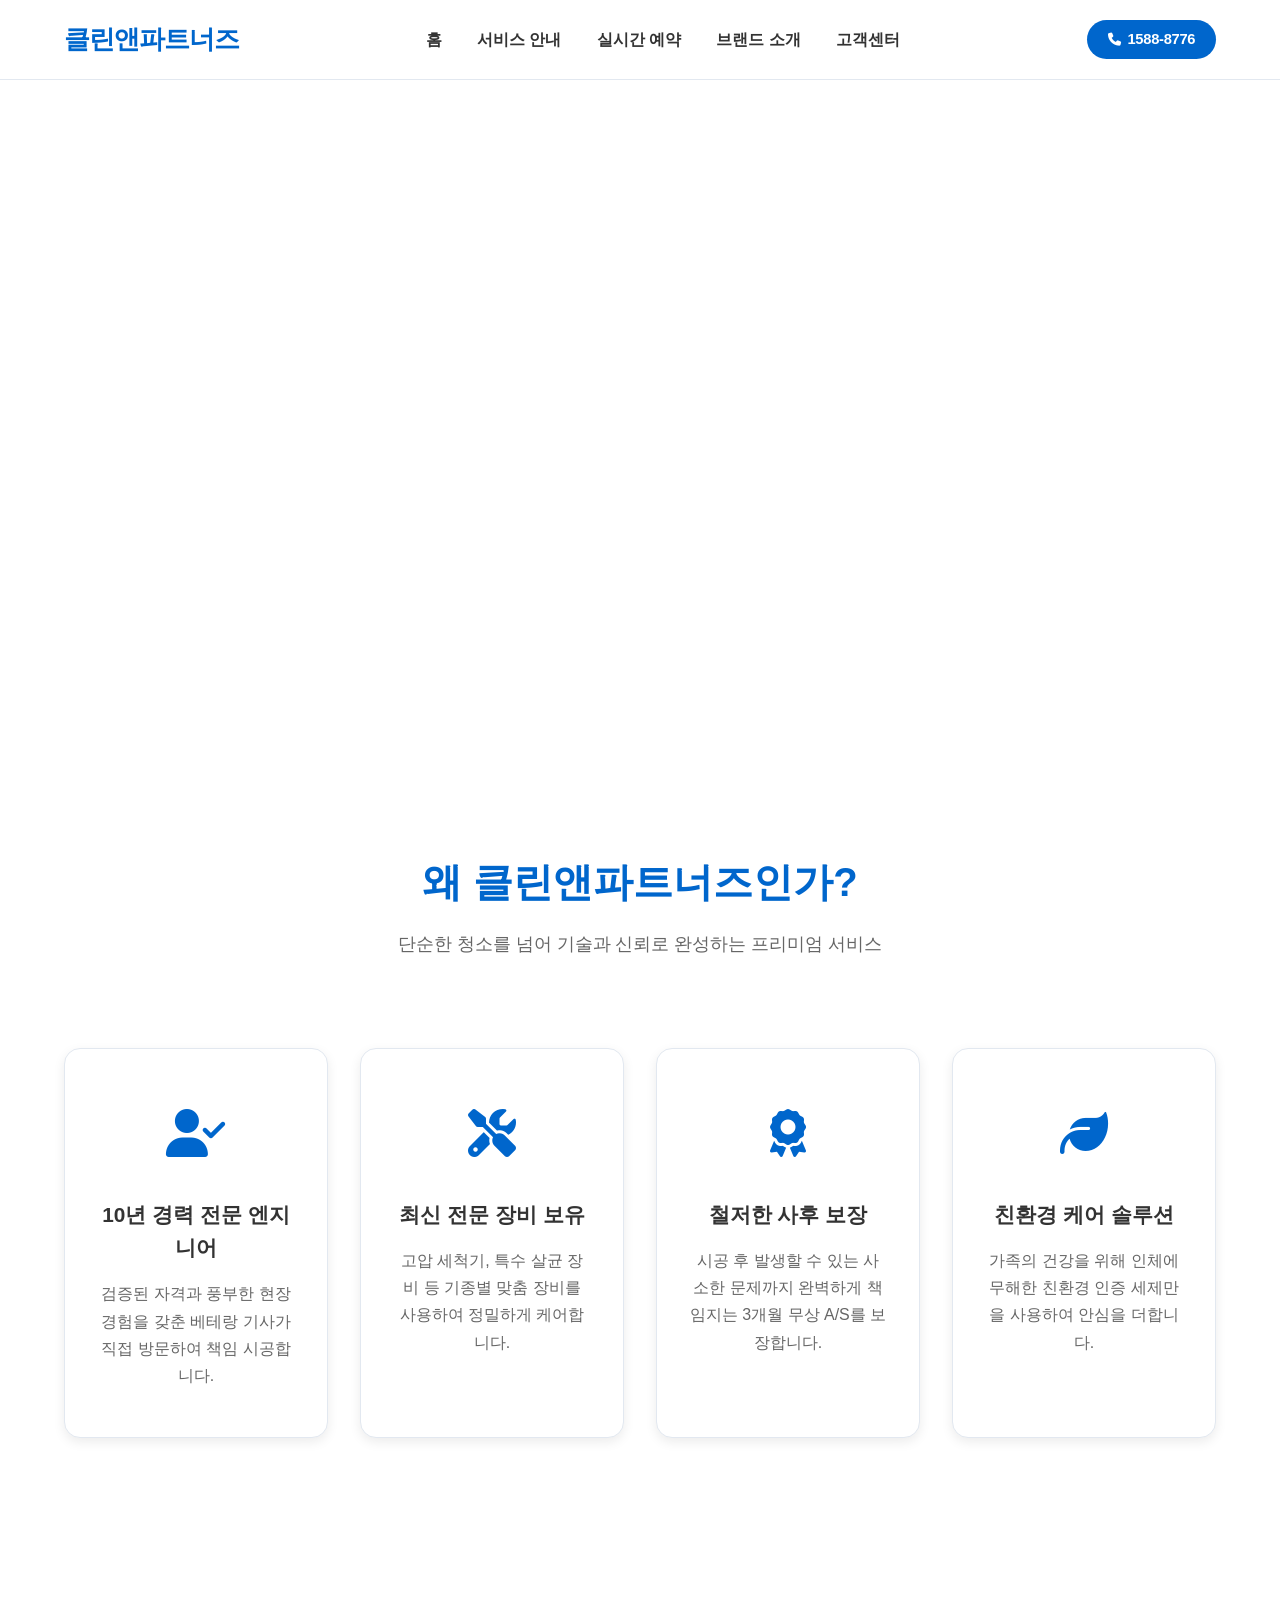
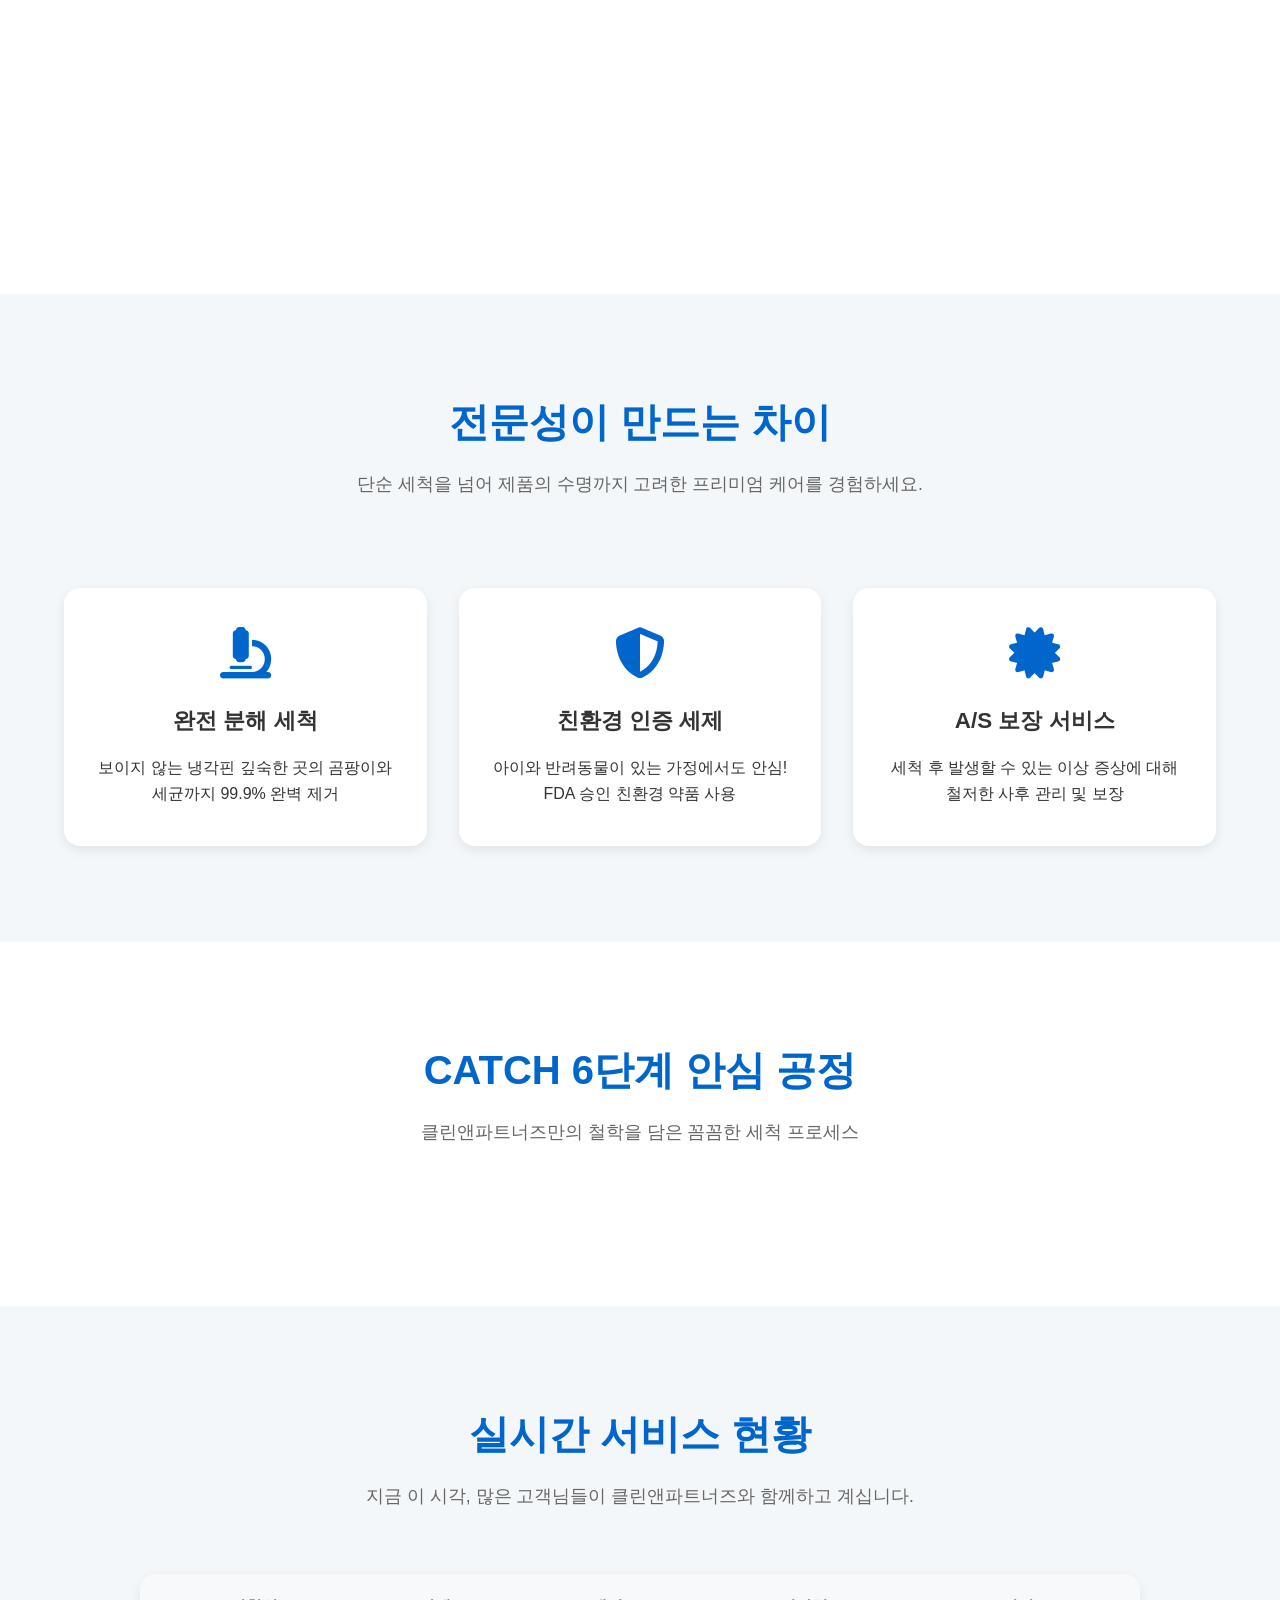
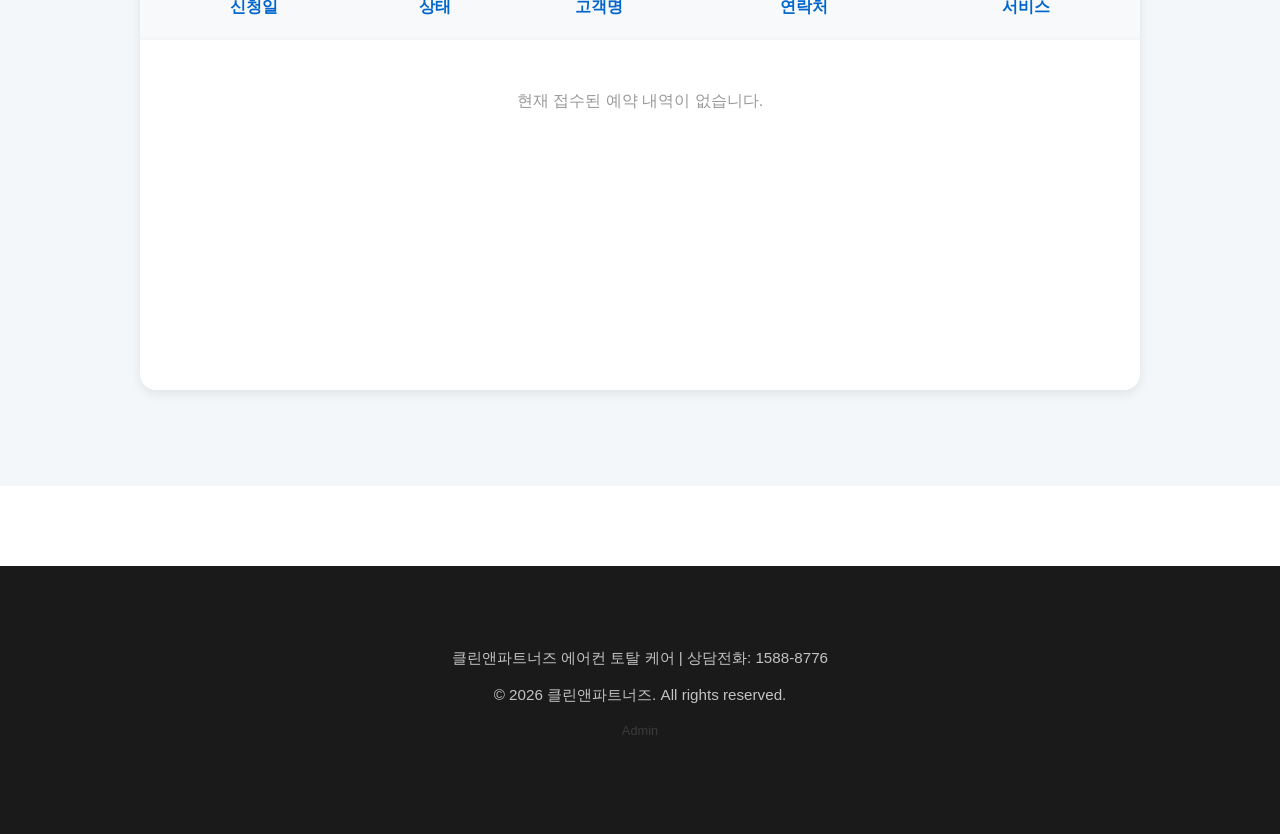
==== public/index.html @ b99d712f "Add files via upload" ====
<!DOCTYPE html>
<html lang="ko">
<head>
    <meta charset="UTF-8">
    <meta name="viewport" content="width=device-width, initial-scale=1.0">
    <title>클린앤파트너즈 - 프리미엄 에어컨 토탈 케어</title>
    <link rel="stylesheet" href="https://cdnjs.cloudflare.com/ajax/libs/font-awesome/6.4.0/css/all.min.css">
    <link rel="stylesheet" href="style.css">
</head>
<body>
    <header>
        <nav>
            <a href="index.html" class="logo">클린앤파트너즈</a>
            <ul class="nav-menu">
                <li><a href="index.html">홈</a></li>
                <li><a href="services.html">서비스 안내</a></li>
                <li><a href="reservation.html">실시간 예약</a></li>
                <li><a href="about.html">브랜드 소개</a></li>
                <li><a href="contact.html">고객센터</a></li>
            </ul>
            <div class="nav-actions">
                <a href="tel:15888776" class="nav-phone-btn">
                    <i class="fas fa-phone"></i>
                    <span class="phone-label">1588-8776</span>
                </a>
                <div class="menu-toggle" id="mobile-menu">
                    <span class="bar"></span>
                    <span class="bar"></span>
                    <span class="bar"></span>
                </div>
            </div>
        </nav>
    </header>

    <main>
        <section id="hero-slider">
            <div class="slider-container" id="hero-slider-container">
                <!-- JS로 동적 렌더링됨 -->
            </div>
            <div class="slider-dots" id="hero-slider-dots"></div>
            <button class="slider-arrow prev" id="hero-prev"><i class="fas fa-chevron-left"></i></button>
            <button class="slider-arrow next" id="hero-next"><i class="fas fa-chevron-right"></i></button>
        </section>

        <section id="professionalism">
            <div class="section-title">
                <h2>왜 클린앤파트너즈인가?</h2>
                <p>단순한 청소를 넘어 기술과 신뢰로 완성하는 프리미엄 서비스</p><br>
            </div>
            <div class="pro-grid">
                <div class="pro-box">
                    <div class="pro-icon"><i class="fas fa-user-check"></i></div>
                    <h3>10년 경력 전문 엔지니어</h3>
                    <p>검증된 자격과 풍부한 현장 경험을 갖춘 베테랑 기사가 직접 방문하여 책임 시공합니다.</p>
                </div>
                <div class="pro-box">
                    <div class="pro-icon"><i class="fas fa-tools"></i></div>
                    <h3>최신 전문 장비 보유</h3>
                    <p>고압 세척기, 특수 살균 장비 등 기종별 맞춤 장비를 사용하여 정밀하게 케어합니다.</p>
                </div>
                <div class="pro-box">
                    <div class="pro-icon"><i class="fas fa-award"></i></div>
                    <h3>철저한 사후 보장</h3>
                    <p>시공 후 발생할 수 있는 사소한 문제까지 완벽하게 책임지는 3개월 무상 A/S를 보장합니다.</p>
                </div>
                <div class="pro-box">
                    <div class="pro-icon"><i class="fas fa-leaf"></i></div>
                    <h3>친환경 케어 솔루션</h3>
                    <p>가족의 건강을 위해 인체에 무해한 친환경 인증 세제만을 사용하여 안심을 더합니다.</p>
                </div>
            </div>
        </section>

        <section id="mid-slider" style="padding: 0; height: 40vh; min-height: 300px; position: relative; overflow: hidden;">
            <div class="slider-container" id="mid-slider-container">
                <!-- JS로 동적 렌더링됨 -->
            </div>
            <div class="slider-dots" id="mid-slider-dots"></div>
            <button class="slider-arrow prev" id="mid-prev"><i class="fas fa-chevron-left"></i></button>
            <button class="slider-arrow next" id="mid-next"><i class="fas fa-chevron-right"></i></button>
        </section>

        <section id="features" style="background: var(--light);">
            <div class="section-title">
                <h2>전문성이 만드는 차이</h2>
                <p>단순 세척을 넘어 제품의 수명까지 고려한 프리미엄 케어를 경험하세요.</p><br>
            </div>
            <div class="service-grid">
                <div class="service-card">
                    <i class="fas fa-microscope"></i>
                    <h3>완전 분해 세척</h3>
                    <p>보이지 않는 냉각핀 깊숙한 곳의 곰팡이와 세균까지 99.9% 완벽 제거</p>
                </div>
                <div class="service-card">
                    <i class="fas fa-shield-alt"></i>
                    <h3>친환경 인증 세제</h3>
                    <p>아이와 반려동물이 있는 가정에서도 안심! FDA 승인 친환경 약품 사용</p>
                </div>
                <div class="service-card">
                    <i class="fas fa-certificate"></i>
                    <h3>A/S 보장 서비스</h3>
                    <p>세척 후 발생할 수 있는 이상 증상에 대해 철저한 사후 관리 및 보장</p>
                </div>
            </div>
        </section>

        <section id="process" style="background: var(--white);">
            <div class="section-title">
                <h2>CATCH 6단계 안심 공정</h2>
                <p>클린앤파트너즈만의 철학을 담은 꼼꼼한 세척 프로세스</p>
            </div>
            <div class="process-container" id="process-display-container">
                <!-- JS로 동적 렌더링됨 -->
            </div>
        </section>

        <section id="live-status" style="background: var(--light);">
            <div class="section-title">
                <h2>실시간 서비스 현황</h2>
                <p>지금 이 시각, 많은 고객님들이 클린앤파트너즈와 함께하고 계십니다.</p>
            </div>
            <div class="rolling-wrapper">
                <div class="rolling-header">
                    <div class="col">신청일</div>
                    <div class="col">상태</div>
                    <div class="col">고객명</div>
                    <div class="col">연락처</div>
                    <div class="col">서비스</div>
                </div>
                <div class="rolling-container">
                    <div id="live-reservation-list" class="rolling-list">
                        <!-- JS로 리스트 렌더링 -->
                    </div>
                </div>
            </div>
        </section>
        </main>


    <footer>
        <div class="footer-content">
            <p>클린앤파트너즈 에어컨 토탈 케어 | 상담전화: 1588-8776</p>
            <p>&copy; 2026 클린앤파트너즈. All rights reserved.</p>
            <p style="margin-top: 10px; font-size: 0.8rem;"><a href="admin.html" style="color: #444; text-decoration: none;">Admin</a></p>
        </div>
    </footer>
    <script src="main.js"></script>
</body>
</html>
---- public/style.css ----
:root {
    --primary: #0066cc;
    --secondary: #00a8e8;
    --dark: #333;
    --light: #f4f7f9;
    --white: #ffffff;
    --gray: #999;
    --red: #ef4444;
    --green: #10b981;
    --border: #e2e8f0;
    --shadow: 0 4px 12px rgba(0,0,0,0.08);
}

* { margin:0; padding:0; box-sizing:border-box; }
body { font-family: 'Pretendard', -apple-system, sans-serif; color: var(--dark); line-height: 1.6; background: #fff; overflow-x: hidden; }

/* =============================================
   Navigation
   ============================================= */
header { background: #fff; border-bottom: 1px solid var(--border); padding: 1.2rem 5%; position: sticky; top:0; z-index: 1000; transition: 0.3s; }
nav { display: flex; justify-content: space-between; align-items: center; max-width: 1400px; margin: 0 auto; }
.logo { font-size: 1.6rem; font-weight: 800; color: var(--primary); text-decoration: none; letter-spacing: -1px; }

.nav-menu { display: flex; list-style: none; gap: 2.2rem; align-items: center; }
.nav-menu a { text-decoration: none; color: var(--dark); font-weight: 600; font-size: 1rem; transition: 0.2s; position: relative; }
.nav-menu a:hover { color: var(--primary); }
.nav-menu a::after { content: ''; position: absolute; width: 0; height: 2px; bottom: -5px; left: 0; background-color: var(--primary); transition: 0.3s; }
.nav-menu a:hover::after { width: 100%; }

.nav-actions { display: flex; align-items: center; gap: 1rem; }
.nav-phone-btn {
    display: flex; align-items: center; gap: 0.45rem;
    background: var(--primary); color: #fff;
    text-decoration: none; padding: 0.5rem 1.3rem;
    border-radius: 50px; font-weight: 700; font-size: 0.92rem;
    transition: background 0.2s, transform 0.15s;
    white-space: nowrap; letter-spacing: -0.3px;
}
.nav-phone-btn:hover { background: #1a4fd8; transform: scale(1.04); }
.nav-phone-btn i { font-size: 0.82rem; }
.menu-toggle { display: none; flex-direction: column; cursor: pointer; gap: 5px; }
.menu-toggle .bar { width: 25px; height: 3px; background-color: var(--primary); transition: 0.3s; border-radius: 2px; }

/* =============================================
   Section Common
   ============================================= */
section { padding: 6rem 5%; max-width: 1400px; margin: 0 auto; width: 100%; }
.section-title { text-align: center; margin-bottom: 4rem; }
.section-title h2 { font-size: 2.5rem; color: var(--primary); margin-bottom: 1rem; font-weight: 800; }
.section-title p { font-size: 1.1rem; color: #666; }

/* =============================================
   Hero Slider
   ============================================= */
#hero-slider {
    position: relative;
    height: 75vh;
    min-height: 550px;
    overflow: hidden;
    margin-top: -1px;
}

.slider-container { height: 100%; width: 100%; }

.slide {
    position: absolute;
    top: 0; left: 0;
    width: 100%; height: 100%;
    opacity: 0;
    transition: opacity 0.8s ease-in-out;
    background-size: cover;
    background-position: center;
    display: flex;
    align-items: center;
    justify-content: center;
    color: var(--white);
    text-align: center;
}
.slide.active { opacity: 1; z-index: 1; }

.hero-content { padding: 0 5%; max-width: 900px; }

.hero-content h2 {
    font-size: 3.8rem;
    font-weight: 800;
    margin-bottom: 1.5rem;
    text-shadow: 0 2px 10px rgba(0,0,0,0.4);
    line-height: 1.2;
    transform: translateY(30px);
    transition: all 0.8s ease 0.2s;
    opacity: 0;
}

.hero-content p {
    font-size: 1.5rem;
    margin-bottom: 2.5rem;
    text-shadow: 0 1px 5px rgba(0,0,0,0.4);
    font-weight: 400;
    transform: translateY(30px);
    transition: all 0.8s ease 0.4s;
    opacity: 0;
}

.slide.active .hero-content h2,
.slide.active .hero-content p { transform: translateY(0); opacity: 1; }

.hero-btns .btn {
    display: inline-block;
    padding: 1.2rem 3rem;
    background: var(--primary);
    color: #fff;
    text-decoration: none;
    border-radius: 50px;
    font-weight: 700;
    font-size: 1.2rem;
    transition: all 0.3s ease;
    box-shadow: 0 10px 20px rgba(0,102,204,0.3);
}
.hero-btns .btn:hover { background: var(--secondary); transform: translateY(-5px); box-shadow: 0 15px 30px rgba(0,168,232,0.4); }

/* Slider Controls */
.slider-arrow {
    position: absolute;
    top: 50%; transform: translateY(-50%);
    background: rgba(255,255,255,0.2);
    color: #fff; border: none;
    width: 50px; height: 50px;
    border-radius: 50%; cursor: pointer;
    z-index: 10; transition: 0.3s;
    font-size: 1.2rem;
    display: flex; align-items: center; justify-content: center;
}
.slider-arrow:hover { background: var(--primary); }
.slider-arrow.prev { left: 20px; }
.slider-arrow.next { right: 20px; }

.slider-dots {
    position: absolute; bottom: 30px; left: 50%; transform: translateX(-50%);
    display: flex; gap: 10px; z-index: 10;
}
.slider-dots .dot { width: 12px; height: 12px; background: rgba(255,255,255,0.5); border-radius: 50%; cursor: pointer; transition: 0.3s; }
.slider-dots .dot.active { background: var(--white); width: 30px; border-radius: 10px; }

/* =============================================
   Professionalism Section
   ============================================= */
.pro-grid { display: grid; grid-template-columns: repeat(auto-fit, minmax(250px, 1fr)); gap: 2rem; }

.pro-box {
    background: var(--white); border: 1px solid var(--border);
    padding: 3rem 2rem; border-radius: 16px; text-align: center;
    transition: all 0.3s ease; box-shadow: var(--shadow);
}
.pro-box:hover { transform: translateY(-10px); border-color: var(--primary); box-shadow: 0 20px 40px rgba(0,0,0,0.1); }
.pro-icon { font-size: 3rem; color: var(--primary); margin-bottom: 1.5rem; }
.pro-box h3 { font-size: 1.3rem; margin-bottom: 1rem; color: var(--dark); font-weight: 700; }
.pro-box p { font-size: 1rem; color: #666; line-height: 1.7; }

/* =============================================
   Service Grid
   ============================================= */
.service-grid { display: grid; grid-template-columns: repeat(auto-fit, minmax(300px, 1fr)); gap: 2rem; }

.service-card {
    background: #fff; padding: 2.5rem 2rem;
    border-radius: 16px; box-shadow: var(--shadow); text-align: center; transition: 0.3s;
}
.service-card:hover { transform: scale(1.02); }
.service-card i { font-size: 3.2rem; color: var(--primary); margin-bottom: 1.5rem; }
.service-card h3 { margin-bottom: 1rem; font-weight: 700; font-size: 1.4rem; }

/* =============================================
   Process Section
   ============================================= */
.process-container {
    display: grid;
    grid-template-columns: repeat(3, 1fr);
    gap: 3rem 2rem;
}

.process-step-box {
    background: var(--white); border: 1px solid var(--border);
    border-radius: 16px; padding: 1.5rem 1rem; text-align: center;
    position: relative; transition: all 0.3s ease; box-shadow: var(--shadow);
    display: flex; flex-direction: column; align-items: center;
}

.step-img-wrapper {
    width: 100%; height: 160px; margin-bottom: 1.5rem;
    border-radius: 12px; overflow: hidden; background: #eee;
}
.step-img-wrapper img { width: 100%; height: 100%; object-fit: cover; }

.process-step-box:hover { border-color: var(--secondary); background: var(--light); transform: translateY(-5px); }

.step-badge {
    position: absolute; top: -12px; left: 50%; transform: translateX(-50%);
    background: var(--primary); color: var(--white);
    font-size: 0.8rem; font-weight: 700; padding: 5px 15px;
    border-radius: 20px; box-shadow: 0 4px 8px rgba(0,102,204,0.2); z-index: 5;
}

.step-icon { font-size: 2.5rem; color: var(--secondary); margin-bottom: 1rem; }
.process-step-box h4 { font-size: 1.25rem; color: var(--dark); margin-bottom: 0.5rem; font-weight: 700; }
.process-step-box p { font-size: 1rem; color: var(--gray); line-height: 1.5; }

/* =============================================
   Live Reservation Rolling List
   ============================================= */
.rolling-wrapper {
    max-width: 1000px; margin: 0 auto;
    background: #fff; border-radius: 16px;
    overflow: hidden; box-shadow: var(--shadow);
}

.rolling-header {
    display: grid;
    grid-template-columns: 1.2fr 1fr 1fr 1.5fr 1.2fr;
    background: #f8f9fa;
    padding: 1.2rem 1rem;
    border-bottom: 2px solid var(--light);
    font-weight: 700; color: var(--primary);
    text-align: center; font-size: 1rem;
}

.rolling-container { height: 350px; overflow: hidden; position: relative; }

.rolling-list {
    position: absolute; width: 100%;
    animation: rollUp 25s linear infinite;
}
.rolling-list:hover { animation-play-state: paused; }

.rolling-item {
    display: grid;
    grid-template-columns: 1.2fr 1fr 1fr 1.5fr 1.2fr;
    padding: 0 1rem; border-bottom: 1px solid #eee;
    text-align: center; align-items: center;
    background: #fff; height: 70px;
}

@keyframes rollUp {
    0% { transform: translateY(0); }
    100% { transform: translateY(-50%); }
}

.status-badge { padding: 5px 12px; border-radius: 20px; font-size: 0.8rem; font-weight: 700; }
.status-badge.pending { background: #fff3cd; color: #856404; }
.status-badge.confirmed { background: #d4edda; color: #155724; }

/* =============================================
   Booking Form (reservation.html)
   ============================================= */
.booking-form-wrapper { animation: slideDown 0.5s ease-out; }
@keyframes slideDown { from { opacity: 0; transform: translateY(-20px); } to { opacity: 1; transform: translateY(0); } }

.form-card {
    background: var(--white); border: 1px solid var(--border);
    border-radius: 24px; padding: 3.5rem;
    box-shadow: 0 20px 50px rgba(0,0,0,0.1);
    max-width: 750px; margin: 0 auto;
}
.form-card h3 {
    margin-bottom: 2.5rem; color: var(--primary);
    border-bottom: 2px solid var(--light); padding-bottom: 1.2rem;
    font-size: 1.8rem; display: flex; align-items: center; gap: 12px; font-weight: 800;
}

.input-group { margin-bottom: 2rem; }
.input-group label { display: block; margin-bottom: 0.8rem; font-weight: 700; font-size: 1rem; color: var(--dark); padding-left: 4px; }
.input-group input,
.input-group select,
.input-group textarea {
    width: 100%; padding: 1.1rem; border: 2px solid var(--border);
    border-radius: 12px; font-size: 1.05rem; transition: 0.3s; background: #fdfdfd;
}
.input-group input:focus,
.input-group select:focus,
.input-group textarea:focus {
    border-color: var(--primary); background: #fff; outline: none;
    box-shadow: 0 0 0 4px rgba(0,102,204,0.1);
}

.submit-booking-btn {
    width: 100%; padding: 1.3rem;
    background: linear-gradient(135deg, var(--primary), var(--secondary));
    color: #fff; border: none; border-radius: 12px;
    font-weight: 800; font-size: 1.25rem; cursor: pointer; transition: 0.3s;
    box-shadow: 0 10px 25px rgba(0,102,204,0.25); margin-top: 1.5rem;
}
.submit-booking-btn:hover { transform: translateY(-4px); box-shadow: 0 15px 30px rgba(0,102,204,0.35); }

/* =============================================
   Price Table (services.html)
   ============================================= */
.price-table { width: 100%; border-collapse: collapse; margin-top: 2rem; background: #fff; border-radius: 12px; overflow: hidden; box-shadow: var(--shadow); }
.price-table th, .price-table td { padding: 1.2rem; text-align: center; border-bottom: 1px solid #eee; }
.price-table th { background: var(--primary); color: #fff; font-weight: 700; }
.price-table tr:hover { background: var(--light); }

/* =============================================
   About Page
   ============================================= */
.reasons { display: grid; grid-template-columns: repeat(auto-fit, minmax(300px, 1fr)); gap: 2rem; margin-top: 2rem; }
.reason { background: #fff; padding: 2.5rem; border-radius: 16px; box-shadow: var(--shadow); text-align: center; }
.reason i { font-size: 3rem; color: var(--secondary); margin-bottom: 1.5rem; }

/* =============================================
   Contact Form
   ============================================= */
#contact form { max-width: 600px; margin: 0 auto; background: #fff; padding: 3rem; border-radius: 16px; box-shadow: var(--shadow); }

/* =============================================
   Reservation Calendar
   ============================================= */
.reservation-container { max-width: 1100px; margin: 0 auto; }
.calendar-wrapper { background: var(--white); border: 1px solid var(--border); border-radius: 16px; padding: 2rem; box-shadow: var(--shadow); }
.calendar-controls { display: flex; justify-content: space-between; align-items: center; margin-bottom: 2rem; }
.calendar-controls h3 { font-size: 1.5rem; color: var(--primary); }
.calendar-weekdays { display: grid; grid-template-columns: repeat(7, 1fr); text-align: center; font-weight: bold; padding-bottom: 1rem; border-bottom: 1px solid var(--light); margin-bottom: 1rem; }
.calendar-weekdays .sun { color: var(--red); }
.calendar-weekdays .sat { color: var(--primary); }
.calendar-days-grid { display: grid; grid-template-columns: repeat(7, 1fr); gap: 5px; }
.day-cell { min-height: 120px; border: 1px solid #f0f0f0; border-radius: 8px; padding: 0.8rem; display: flex; flex-direction: column; justify-content: space-between; cursor: pointer; transition: 0.2s; }
.day-cell:hover:not(.disabled):not(.empty) { background: var(--light); border-color: var(--primary); }
.day-cell.active { background: #eef6ff; border: 2px solid var(--primary); }
.day-cell.disabled { background: #f9f9f9; color: #ccc; cursor: not-allowed; }
.day-cell.empty { border: none; cursor: default; }
.day-cell .day-num { font-weight: 700; font-size: 1.1rem; }
.day-cell .day-status { font-size: 0.8rem; padding: 2px 6px; border-radius: 4px; display: inline-block; width: fit-content; }
.day-cell .day-status.avail { background: #e8f5e9; color: #2e7d32; }
.day-cell .day-status.full { background: #ffebee; color: #c62828; }
.day-cell .day-status.past { background: #f5f5f5; color: #9e9e9e; }

/* =============================================
   예약 이벤트 배너 슬라이더
   ============================================= */
.res-banner-slider {
    position: relative;
    width: 100%;
    max-width: 1100px;
    margin: 0 auto 3rem;
    height: 200px;
    border-radius: 16px;
    overflow: hidden;
    box-shadow: var(--shadow);
}
.res-banner-inner { position: relative; width: 100%; height: 100%; }
.res-banner-slide {
    position: absolute;
    inset: 0;
    background-size: cover;
    background-position: center;
    display: flex;
    align-items: center;
    padding: 0 3rem;
    opacity: 0;
    transition: opacity 0.6s ease;
}
.res-banner-slide.active { opacity: 1; }
.res-banner-content { max-width: 65%; }
.res-banner-badge {
    display: inline-block;
    background: var(--accent, #e63946);
    color: #fff;
    font-size: 0.72rem;
    font-weight: 800;
    padding: 3px 10px;
    border-radius: 4px;
    margin-bottom: 0.5rem;
    letter-spacing: 0.05em;
}
.res-banner-content h4 {
    color: #fff;
    font-size: 1.4rem;
    font-weight: 800;
    margin-bottom: 0.35rem;
    line-height: 1.3;
}
.res-banner-content p { color: rgba(255,255,255,0.85); font-size: 0.9rem; line-height: 1.5; }
.res-banner-arrow {
    position: absolute;
    top: 50%;
    transform: translateY(-50%);
    background: rgba(255,255,255,0.2);
    border: 1px solid rgba(255,255,255,0.3);
    color: #fff;
    width: 34px;
    height: 34px;
    border-radius: 50%;
    cursor: pointer;
    font-size: 0.85rem;
    transition: 0.2s;
    display: flex;
    align-items: center;
    justify-content: center;
}
.res-banner-arrow:hover { background: rgba(255,255,255,0.4); }
.res-banner-prev { left: 12px; }
.res-banner-next { right: 12px; }
.res-banner-dots {
    position: absolute;
    bottom: 10px;
    left: 50%;
    transform: translateX(-50%);
    display: flex;
    gap: 6px;
}
.res-banner-dots .dot { width: 7px; height: 7px; border-radius: 50%; background: rgba(255,255,255,0.45); cursor: pointer; transition: 0.2s; }
.res-banner-dots .dot.active { background: #fff; transform: scale(1.2); }

@media (max-width: 768px) {
    .res-banner-slider { height: 160px; border-radius: 12px; margin-bottom: 2rem; }
    .res-banner-slide { padding: 0 2rem; }
    .res-banner-content h4 { font-size: 1.1rem; }
    .res-banner-content p { font-size: 0.78rem; }
}
@media (max-width: 480px) {
    .res-banner-slider { height: 130px; border-radius: 10px; }
    .res-banner-slide { padding: 0 1.2rem; }
    .res-banner-content { max-width: 80%; }
    .res-banner-content h4 { font-size: 0.95rem; }
    .res-banner-content p { display: none; }
    .res-banner-arrow { width: 28px; height: 28px; font-size: 0.75rem; }
}

/* =============================================
   Footer
   ============================================= */
footer { background: #1a1a1a; color: #eee; padding: 5rem 5%; text-align: center; margin-top: 5rem; }
.footer-content { max-width: 1200px; margin: 0 auto; }
.footer-content p { margin-bottom: 0.8rem; opacity: 0.8; font-size: 0.95rem; }

/* =============================================
   Admin 로그인 오버레이
   ============================================= */
#admin-login-overlay {
    position: fixed; inset: 0;
    background: linear-gradient(135deg, #0f172a 0%, #1e3a5f 100%);
    display: flex; align-items: center; justify-content: center;
    z-index: 9999;
}
.login-card {
    background: #fff; border-radius: 20px;
    padding: 3rem 2.5rem; width: 100%; max-width: 420px;
    box-shadow: 0 25px 60px rgba(0,0,0,0.5); text-align: center;
}
.login-logo { margin-bottom: 2rem; }
.login-logo i { font-size: 2.8rem; color: var(--primary); display: block; margin-bottom: 0.8rem; }
.login-logo h2 { font-size: 1.5rem; font-weight: 800; color: #1e293b; margin-bottom: 0.3rem; }
.login-logo p { color: #64748b; font-size: 0.88rem; }
.pw-input-wrap { position: relative; }
.pw-input-wrap input { padding-right: 3rem !important; }
.pw-toggle {
    position: absolute; right: 0.9rem; top: 50%; transform: translateY(-50%);
    background: none; border: none; color: #94a3b8; cursor: pointer; font-size: 1rem;
    transition: color 0.2s;
}
.pw-toggle:hover { color: var(--primary); }
.login-error {
    color: #dc2626; font-size: 0.85rem; margin-bottom: 1rem;
    padding: 0.6rem 1rem; background: #fef2f2; border-radius: 8px;
    border-left: 3px solid #dc2626;
}
@keyframes shake {
    0%, 100% { transform: translateX(0); }
    20%       { transform: translateX(-10px); }
    40%       { transform: translateX(10px); }
    60%       { transform: translateX(-6px); }
    80%       { transform: translateX(6px); }
}
.login-card.shake { animation: shake 0.45s ease; }
.logout-btn {
    margin-top: 1rem; width: 100%; padding: 0.5rem;
    background: rgba(255,255,255,0.1); border: 1px solid rgba(255,255,255,0.2);
    color: #94a3b8; border-radius: 8px; cursor: pointer; font-size: 0.82rem;
    transition: 0.2s;
}
.logout-btn:hover { background: rgba(255,255,255,0.2); color: #fff; }

/* =============================================
   Admin Dashboard Layout
   ============================================= */
.admin-body { background: #f1f5f9; height: 100vh; width: 100vw; overflow: hidden; }
.admin-container { display: flex; width: 100%; height: 100%; overflow: hidden; }

/* Sidebar */
.admin-sidebar {
    width: 260px;
    background: #0f172a;
    color: #fff;
    padding: 2.5rem 0;
    flex-shrink: 0;
    height: 100%;
    display: flex;
    flex-direction: column;
    box-shadow: 4px 0 15px rgba(0,0,0,0.1);
    z-index: 100;
}

.sidebar-header { padding: 0 2rem; margin-bottom: 3rem; flex-shrink: 0; }
.sidebar-header h2 { font-size: 1.6rem; font-weight: 800; color: #fff; }
.sidebar-header p { font-size: 0.8rem; color: #94a3b8; }

.sidebar-menu { list-style: none; padding: 0 1rem; flex-grow: 1; overflow-y: auto; }
.sidebar-menu li { margin-bottom: 0.5rem; }
.sidebar-menu li a {
    color: #94a3b8;
    text-decoration: none;
    display: flex;
    align-items: center;
    gap: 12px;
    padding: 1rem 1.2rem;
    font-weight: 600;
    border-radius: 10px;
    transition: 0.2s;
}
.sidebar-menu li:hover a { color: #fff; background: rgba(255,255,255,0.05); }
.sidebar-menu li.active a { color: #fff; background: var(--primary); box-shadow: 0 4px 12px rgba(0,102,204,0.3); }
.menu-divider { height: 1px; background: rgba(255,255,255,0.1); margin: 1.5rem 1rem; flex-shrink: 0; }

/* Main Content Area */
.admin-content {
    flex-grow: 1;
    padding: 2.5rem 3rem;
    overflow-y: auto;
    overflow-x: hidden;
    background: #f1f5f9;
    height: 100%;
}

.admin-section { max-width: 1400px; margin: 0 auto; width: 100%; }

.admin-header { display: flex; justify-content: space-between; align-items: center; margin-bottom: 2.5rem; }
.admin-header h1 { font-size: 2rem; font-weight: 800; color: #1e293b; }
.admin-user { font-size: 0.95rem; color: #64748b; font-weight: 500; }

/* Dashboard Stats */
.dashboard-stats { display: grid; grid-template-columns: repeat(auto-fit, minmax(200px, 1fr)); gap: 1.5rem; margin-bottom: 3rem; }
.stat-card { background: #fff; padding: 2rem; border-radius: 20px; box-shadow: 0 4px 6px -1px rgba(0,0,0,0.1); border: 1px solid #e2e8f0; }
.stat-card h3 { font-size: 0.85rem; color: #64748b; margin-bottom: 0.5rem; font-weight: 700; text-transform: uppercase; letter-spacing: 0.05em; }
.stat-card p { font-size: 2.4rem; font-weight: 900; color: #1e293b; line-height: 1; }
.stat-card.pending p { color: #f59e0b; }
.stat-card.confirmed p { color: var(--green); }

/* Table Wrapper */
.admin-table-wrapper {
    background: #fff;
    border-radius: 20px;
    padding: 2rem 2rem 1.5rem;
    box-shadow: 0 4px 20px rgba(0,0,0,0.06);
    border: 1px solid #e2e8f0;
    margin-bottom: 2.5rem;
}

.table-header { display: flex; justify-content: space-between; align-items: center; margin-bottom: 1.5rem; }
.table-header h3 { font-size: 1.2rem; font-weight: 800; color: #1e293b; }

.table-responsive {
    width: 100%;
    overflow-x: auto;
    border-radius: 12px;
    border: 1px solid #e2e8f0;
}

/* Admin Table - 시인성 최적화 */
.admin-table {
    width: 100%;
    border-collapse: collapse;
    table-layout: fixed;
}

/* 열 너비 고정 */
.admin-table th:nth-child(1), .admin-table td:nth-child(1) { width: 110px; } /* 신청일 */
.admin-table th:nth-child(2), .admin-table td:nth-child(2) { width: 140px; } /* 예약일시 */
.admin-table th:nth-child(3), .admin-table td:nth-child(3) { width: 100px; } /* 고객명 */
.admin-table th:nth-child(4), .admin-table td:nth-child(4) { width: 140px; } /* 연락처 */
.admin-table th:nth-child(5), .admin-table td:nth-child(5) { width: auto; }  /* 서비스 */
.admin-table th:nth-child(6), .admin-table td:nth-child(6) { width: 90px; }  /* 상태 */
.admin-table th:nth-child(7), .admin-table td:nth-child(7) { width: 120px; } /* 관리 */

.admin-table th {
    background: #f8fafc;
    padding: 1rem 0.8rem;
    font-weight: 700; color: #475569; text-align: center;
    font-size: 0.85rem; border-bottom: 2px solid #e2e8f0; white-space: nowrap;
}
.admin-table td {
    padding: 1rem 0.8rem;
    border-bottom: 1px solid #f1f5f9;
    vertical-align: middle; font-size: 0.9rem; color: #334155;
    text-align: center; word-break: break-all;
}
.admin-table tbody tr:last-child td { border-bottom: none; }
.admin-table tbody tr:hover td { background: #f8fafc; }

/* 텍스트 유틸리티 */
.text-muted { color: #94a3b8; font-size: 0.82rem; }
.text-bold { font-weight: 700; }
.text-primary { color: var(--primary); }

/* 예약일시 셀 */
.col-time { line-height: 1.4; }
.col-time span { display: block; font-weight: 700; color: var(--primary); font-size: 0.9rem; }
.col-time small { color: #94a3b8; font-size: 0.8rem; }

/* 서비스 태그 */
.service-tag {
    display: inline-block; padding: 4px 10px;
    background: #eff6ff; color: #1d4ed8;
    border-radius: 6px; font-size: 0.8rem; font-weight: 600; white-space: nowrap;
}

/* 빈 데이터 메시지 */
.no-data {
    padding: 3rem 0; text-align: center;
    color: #94a3b8; font-size: 0.95rem; font-weight: 500;
}
td.no-data { padding: 3rem 0; }

/* Admin Buttons */
.btn-group { display: flex; gap: 6px; justify-content: center; align-items: center; flex-wrap: nowrap; }

.btn-action {
    width: 32px; height: 32px;
    display: inline-flex; align-items: center; justify-content: center;
    border-radius: 8px; border: 1.5px solid #e2e8f0;
    background: #fff; cursor: pointer; transition: 0.2s;
    font-size: 0.8rem; flex-shrink: 0;
}
.btn-action:hover { transform: translateY(-2px); box-shadow: 0 4px 12px rgba(0,0,0,0.12); }
.btn-approve { color: var(--green); border-color: var(--green); }
.btn-approve:hover { background: var(--green); color: #fff; }
.btn-cancel { color: #f59e0b; border-color: #f59e0b; }
.btn-cancel:hover { background: #f59e0b; color: #fff; }
.btn-delete { color: var(--red); border-color: var(--red); }
.btn-delete:hover { background: var(--red); color: #fff; }

.btn-sm {
    display: inline-flex; align-items: center; justify-content: center; gap: 6px;
    height: 36px; padding: 0 14px;
    border-radius: 10px; border: 1.5px solid #e2e8f0;
    background: #fff; cursor: pointer; transition: 0.2s;
    font-size: 0.85rem; font-weight: 600; color: #475569; white-space: nowrap;
}
.btn-sm:hover { background: #f8fafc; transform: translateY(-2px); box-shadow: 0 4px 12px rgba(0,0,0,0.08); }

/* 상태 뱃지 */
.badge {
    padding: 5px 11px; border-radius: 8px;
    font-size: 0.8rem; font-weight: 700; display: inline-block; white-space: nowrap;
}
.badge.pending { background: #fff7ed; color: #c2410c; }
.badge.confirmed { background: #ecfdf5; color: #047857; }
.badge.cancelled { background: #fef2f2; color: #b91c1c; }

/* Admin Forms */
.admin-form .form-grid {
    display: grid;
    grid-template-columns: repeat(auto-fit, minmax(280px, 1fr));
    gap: 1.2rem; margin-bottom: 1.2rem;
}

.form-grid-3 { display: grid; grid-template-columns: repeat(auto-fill, minmax(320px, 1fr)); gap: 1.5rem; }

.process-edit-card { background: #f8fafc; border: 1.5px solid #e2e8f0; border-radius: 16px; padding: 1.5rem; }
.process-edit-card h4 { margin-bottom: 1.2rem; color: var(--primary); font-weight: 800; border-bottom: 1px solid #e2e8f0; padding-bottom: 0.5rem; }

/* Contact Table */
.contact-table { table-layout: auto; }
.contact-table th:nth-child(1), .contact-table td:nth-child(1) { width: 150px; white-space: nowrap; }
.contact-table th:nth-child(2), .contact-table td:nth-child(2) { width: 90px; }
.contact-table th:nth-child(3), .contact-table td:nth-child(3) { width: 140px; }
.contact-table th:nth-child(4), .contact-table td:nth-child(4) { width: auto; }
.contact-table th:nth-child(5), .contact-table td:nth-child(5) { width: 90px; }
.contact-table th:nth-child(6), .contact-table td:nth-child(6) { width: 80px; }
.contact-message-cell { text-align: left; padding-left: 1rem; font-size: 0.88rem; color: #475569; white-space: pre-wrap; word-break: break-all; }

/* Banner Table Cells */
.banner-thumb-cell { width: 130px; padding: 0.8rem; }
.banner-thumb-img { width: 110px; height: 66px; object-fit: cover; border-radius: 8px; display: block; margin: 0 auto; border: 1px solid #e2e8f0; }
.banner-info-cell { text-align: left; padding-left: 1.5rem; }
.banner-info-cell strong { font-size: 0.95rem; color: #1e293b; display: block; margin-bottom: 4px; }
.banner-info-cell small { color: #94a3b8; font-size: 0.82rem; }

.btn-delete-text {
    display: inline-flex; align-items: center; gap: 6px;
    padding: 6px 14px; height: 34px;
    border-radius: 8px; border: 1.5px solid var(--red);
    background: #fff; color: var(--red);
    font-size: 0.82rem; font-weight: 600; cursor: pointer; transition: 0.2s; white-space: nowrap;
}
.btn-delete-text:hover { background: var(--red); color: #fff; }

/* =============================================
   Responsive Design
   ============================================= */

/* Tablet (Hamburger Menu) */
@media (max-width: 992px) {
    header { padding: 1rem 5%; }
    .menu-toggle { display: flex; z-index: 1001; }

    .nav-menu {
        position: fixed; left: -100%; top: 0;
        flex-direction: column;
        background-color: #fff; width: 100%; height: 100vh;
        text-align: center;
        transition: 0.4s cubic-bezier(0.68, -0.55, 0.265, 1.55);
        box-shadow: 0 10px 27px rgba(0,0,0,0.05);
        padding-top: 120px; gap: 2.5rem; z-index: 1000;
    }
    .nav-menu.active { left: 0; }
    .nav-menu a { font-size: 1.6rem; color: var(--dark); }
    .nav-menu a:hover { color: var(--primary); }

    /* 전화 버튼 모바일: 텍스트 숨기고 아이콘만 원형으로 */
    .nav-phone-btn .phone-label { display: none; }
    .nav-phone-btn { padding: 0; width: 38px; height: 38px; justify-content: center; border-radius: 50%; }
    .nav-phone-btn i { font-size: 1rem; }

    .menu-toggle.active .bar:nth-child(2) { opacity: 0; }
    .menu-toggle.active .bar:nth-child(1) { transform: translateY(8px) rotate(45deg); }
    .menu-toggle.active .bar:nth-child(3) { transform: translateY(-8px) rotate(-45deg); }

    section { padding: 5rem 5%; }
    .section-title h2 { font-size: 2.2rem; }
    .hero-content h2 { font-size: 2.8rem; }
    .hero-content p { font-size: 1.3rem; }
    .process-container { grid-template-columns: repeat(2, 1fr); }

    /* Admin */
    .admin-sidebar { width: 70px; }
    .sidebar-header, .sidebar-menu li a span, .sidebar-header p { display: none; }
    .sidebar-menu li a { justify-content: center; padding: 1rem; }
    .admin-content { padding: 2rem 1.5rem; }
}

/* Tablet & Large Mobile */
@media (max-width: 768px) {
    #hero-slider { height: 60vh; min-height: 450px; }
    .hero-content h2 { font-size: 2.2rem; }
    .hero-content p { font-size: 1.1rem; margin-bottom: 2rem; }
    .hero-btns .btn { padding: 1rem 2.5rem; font-size: 1.1rem; }
    .slider-arrow { width: 45px; height: 45px; }
    .pro-grid { grid-template-columns: 1fr; gap: 2rem; }
    .service-grid { grid-template-columns: 1fr; }
    .process-container { grid-template-columns: repeat(2, 1fr); gap: 2rem 1.5rem; }
    .step-img-wrapper { height: 120px; }

    .rolling-header, .rolling-item { grid-template-columns: 1fr 1fr 1fr; }
    .rolling-header .col:nth-child(4), .rolling-header .col:nth-child(5),
    .rolling-item .col:nth-child(4), .rolling-item .col:nth-child(5) { display: none; }

    /* 달력 모바일 대응 */
    #reservation-page { padding: 3rem 4%; }
    #reservation-page .section-title { margin-bottom: 1.5rem; }
    #reservation-page .section-title h2 { font-size: 1.6rem; margin-bottom: 0.4rem; }
    #reservation-page .section-title p { font-size: 0.9rem; }
    .calendar-wrapper { padding: 1rem 0.6rem; }
    .calendar-controls { margin-bottom: 0.8rem; }
    .calendar-controls h3 { font-size: 1rem; }
    .calendar-weekdays { font-size: 0.72rem; padding-bottom: 0.5rem; margin-bottom: 0.5rem; }
    .calendar-days-grid { gap: 3px; }
    .day-cell { min-height: 50px; padding: 0.3rem 0.2rem; border-radius: 5px; }
    .day-cell .day-num { font-size: 0.8rem; }
    .day-cell .day-status { font-size: 0.55rem; padding: 1px 2px; }

    #contact form, .form-card { padding: 2.5rem 1.5rem; }

    /* Admin */
    .admin-container { flex-direction: column; }
    .admin-sidebar { width: 100%; height: auto; position: static; padding: 0.8rem 0; }
    .sidebar-menu { display: flex; flex-wrap: wrap; justify-content: center; gap: 4px; padding: 0 0.5rem; }
    .admin-content { width: 100%; padding: 1.5rem 1rem; }
    .dashboard-stats { grid-template-columns: repeat(3, 1fr); gap: 1rem; }
    .stat-card p { font-size: 1.8rem; }
    .admin-table { table-layout: auto; min-width: 700px; }
    .admin-table th:nth-child(1), .admin-table td:nth-child(1),
    .admin-table th:nth-child(4), .admin-table td:nth-child(4) { display: none; }
}

/* Small Mobile */
@media (max-width: 480px) {
    .section-title h2 { font-size: 1.9rem; }
    .hero-content h2 { font-size: 1.8rem; }
    .process-container { grid-template-columns: 1fr; }
    .step-img-wrapper { height: 180px; }
    .rolling-container { height: 300px; }
    .rolling-item { height: 60px; font-size: 0.8rem; }
    .price-table { font-size: 0.8rem; }
    .price-table th, .price-table td { padding: 0.8rem 0.5rem; }

    /* 달력 소형 모바일 추가 대응 */
    #reservation-page { padding: 2rem 3%; }
    #reservation-page .section-title { margin-bottom: 1rem; }
    #reservation-page .section-title h2 { font-size: 1.3rem; margin-bottom: 0.3rem; }
    #reservation-page .section-title p { font-size: 0.78rem; }
    .calendar-wrapper { padding: 0.8rem 0.4rem; }
    .calendar-controls { margin-bottom: 0.6rem; }
    .calendar-controls h3 { font-size: 0.9rem; }
    .calendar-weekdays { font-size: 0.65rem; padding-bottom: 0.4rem; margin-bottom: 0.4rem; }
    .calendar-days-grid { gap: 2px; }
    .day-cell { min-height: 44px; padding: 0.25rem 0.15rem; border-radius: 4px; }
    .day-cell .day-num { font-size: 0.72rem; }
    .day-cell .day-status { display: none; }
    .calendar-legend { font-size: 0.7rem; margin-top: 0.5rem; }
}
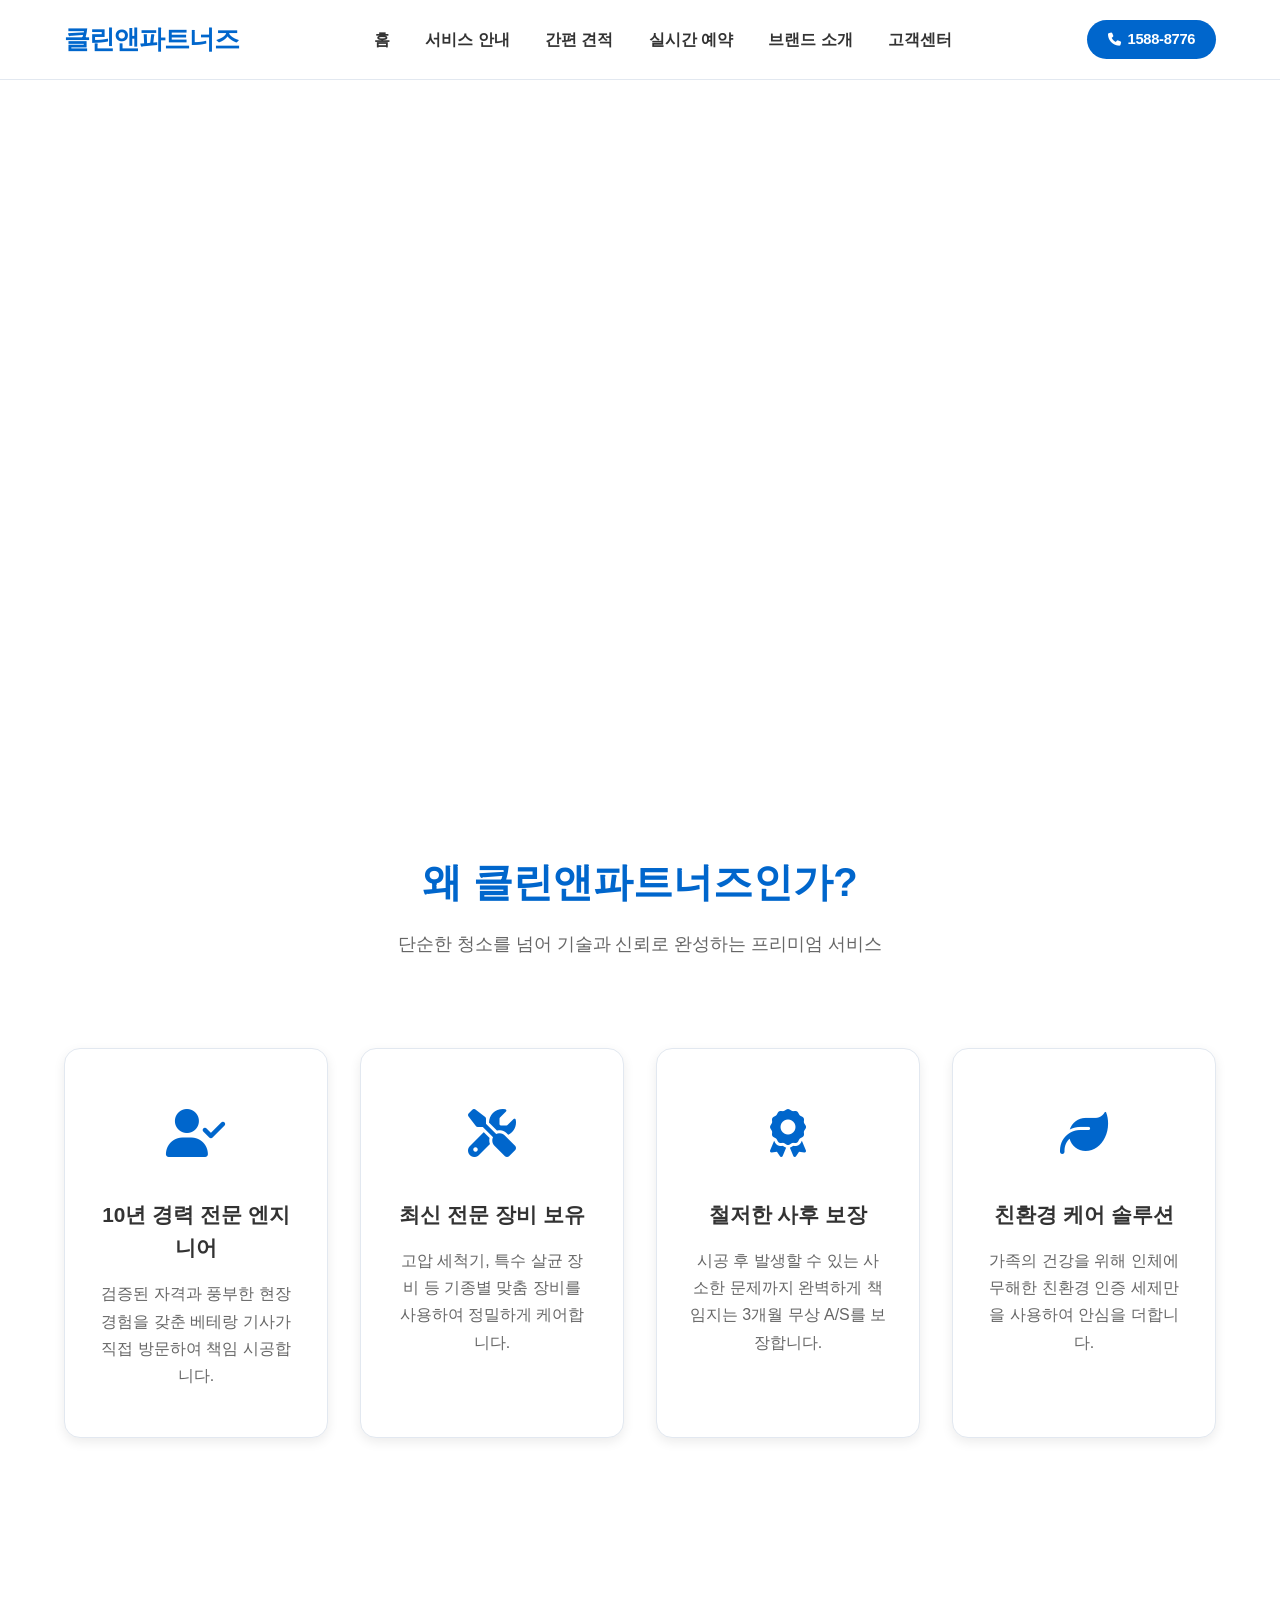
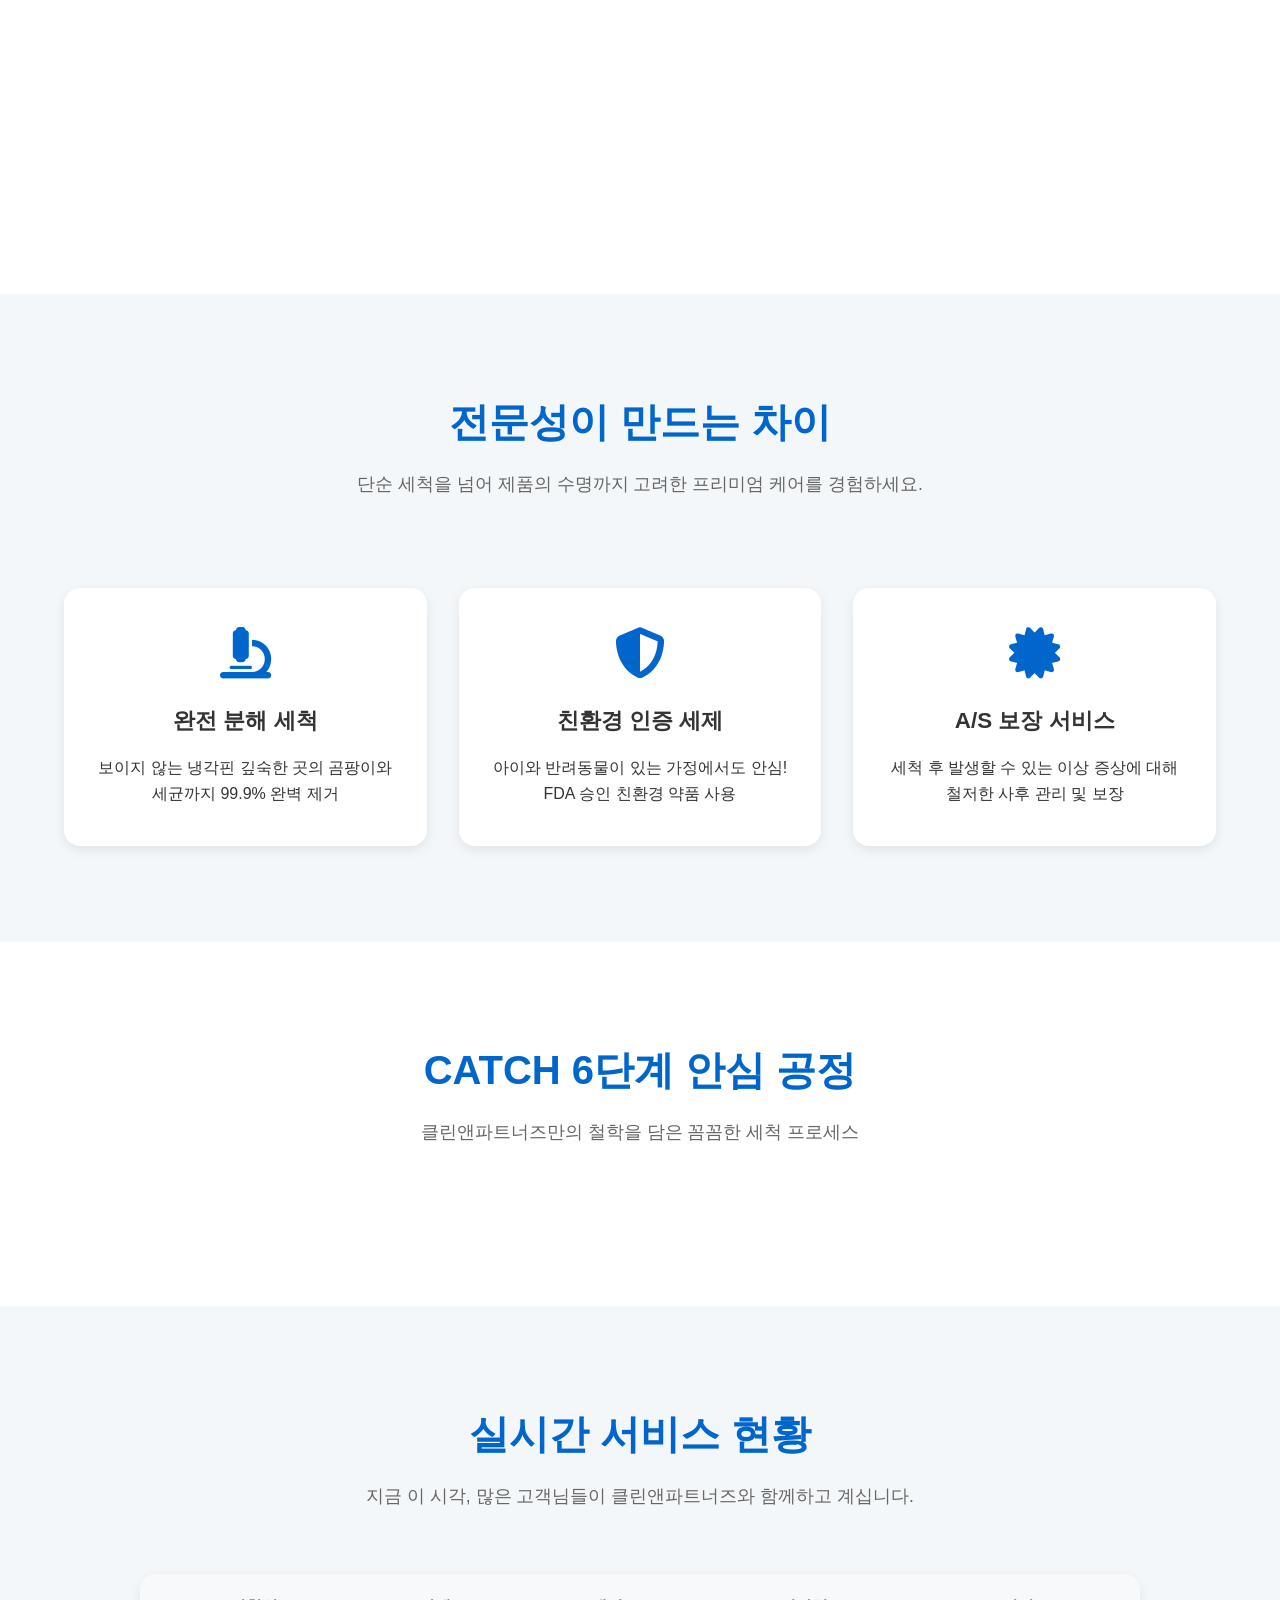
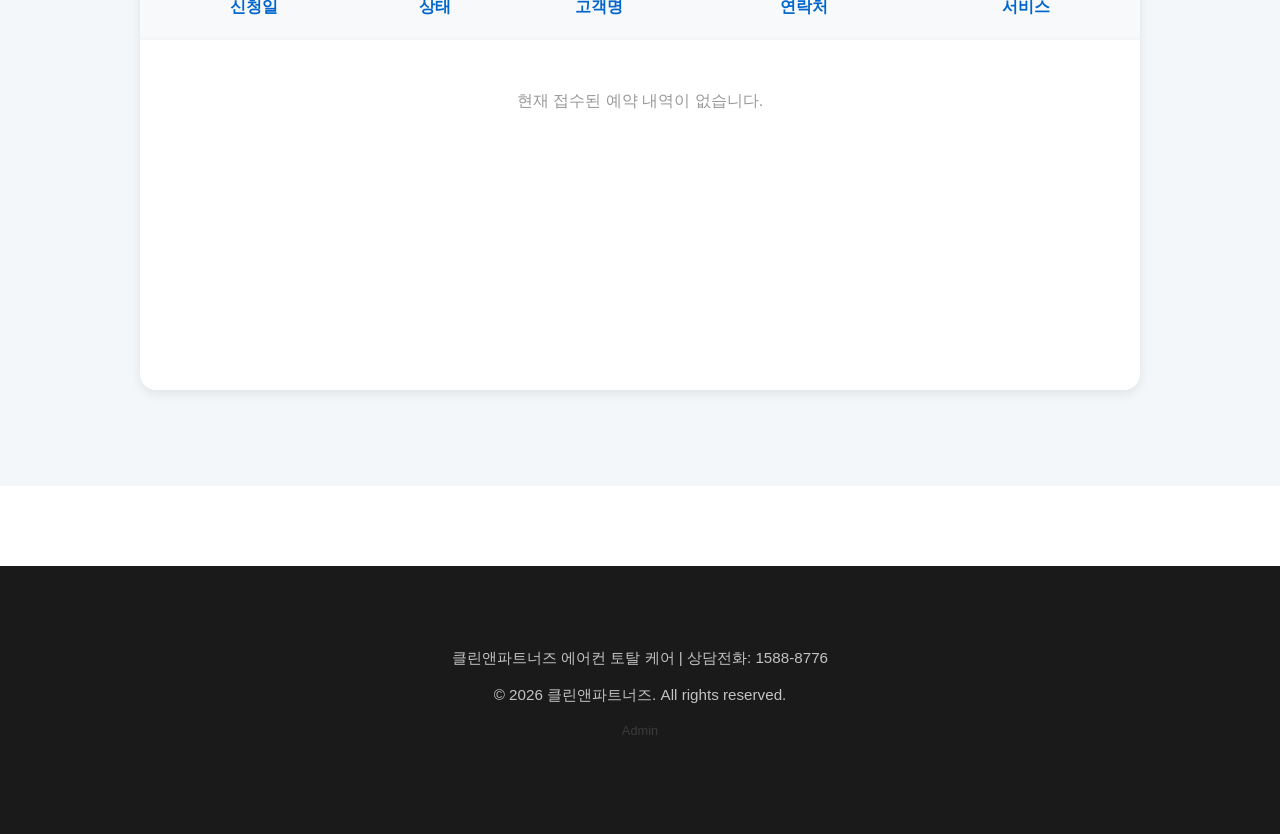
==== commit 4815c49d: "Add estimate page and update navigation" ====
--- a/public/index.html
+++ b/public/index.html
@@ -14,6 +14,7 @@
             <ul class="nav-menu">
                 <li><a href="index.html">홈</a></li>
                 <li><a href="services.html">서비스 안내</a></li>
+                <li><a href="estimate.html">간편 견적</a></li>
                 <li><a href="reservation.html">실시간 예약</a></li>
                 <li><a href="about.html">브랜드 소개</a></li>
                 <li><a href="contact.html">고객센터</a></li>
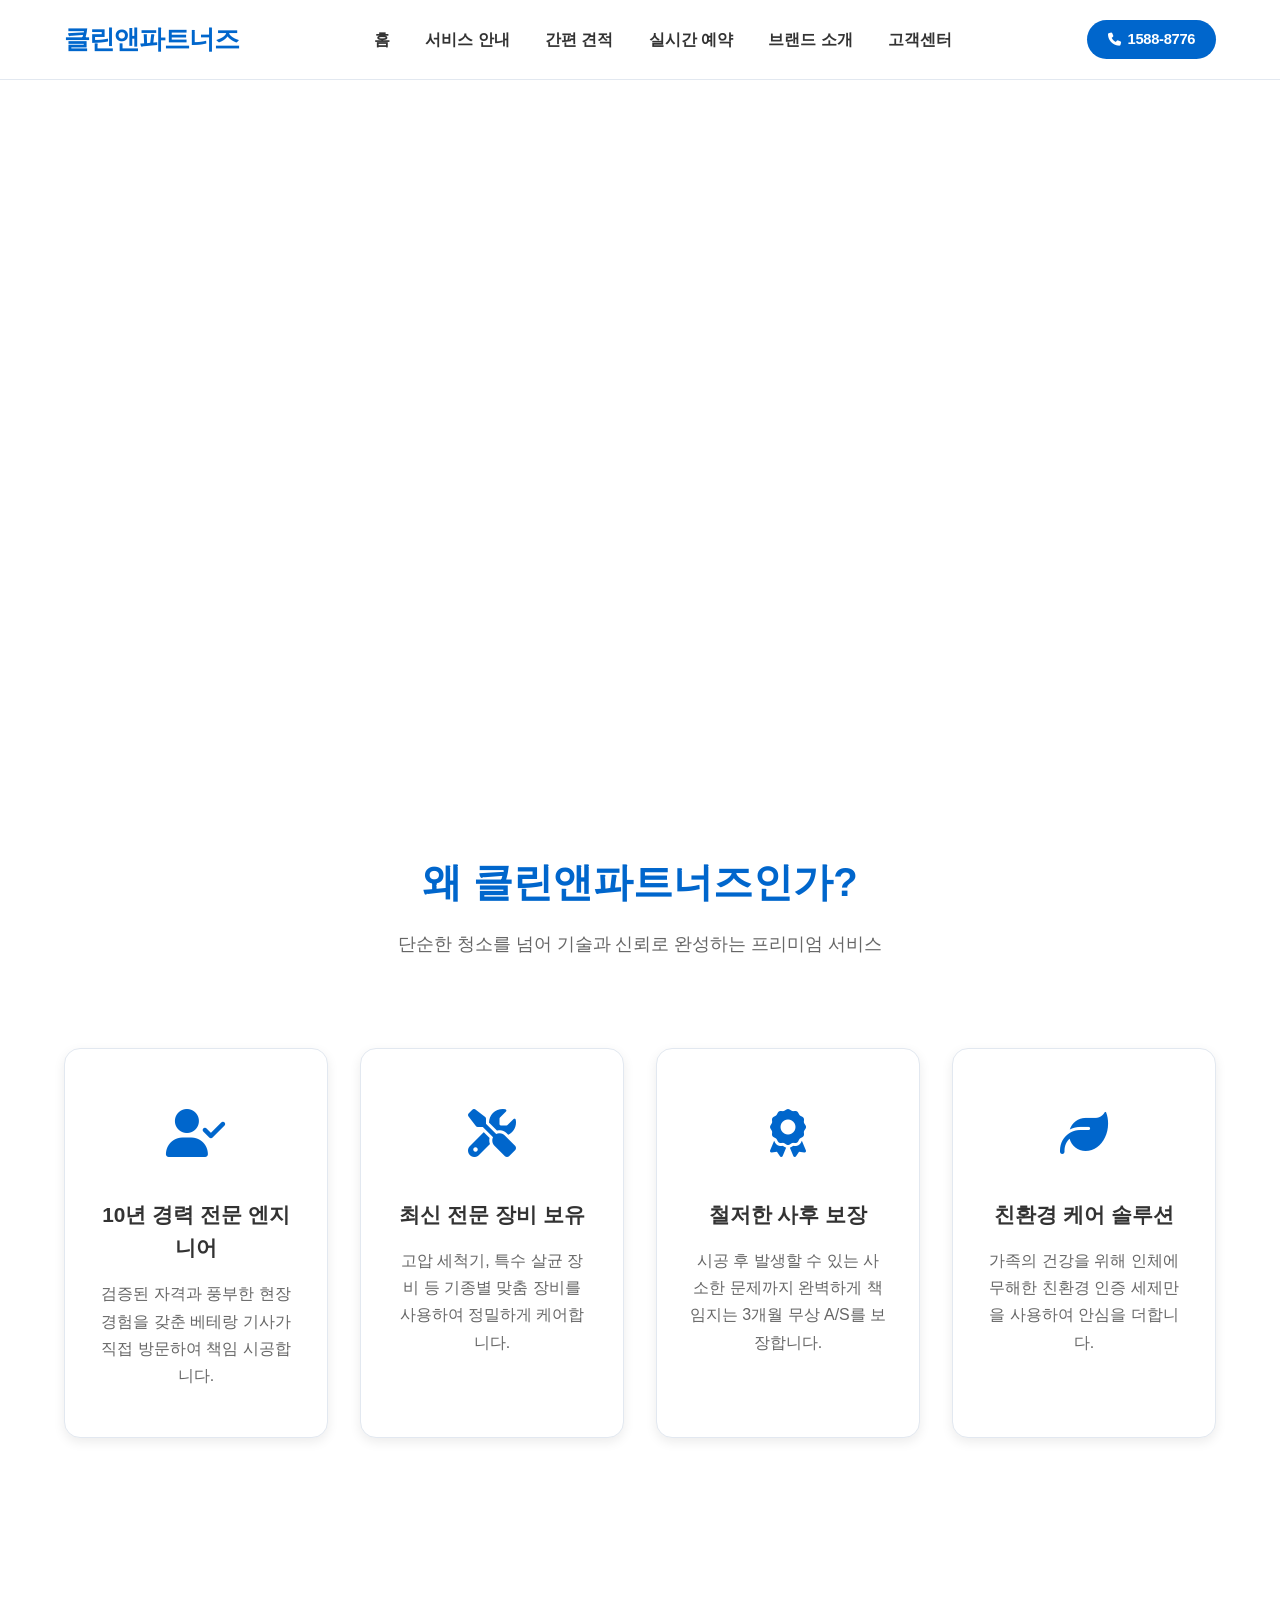
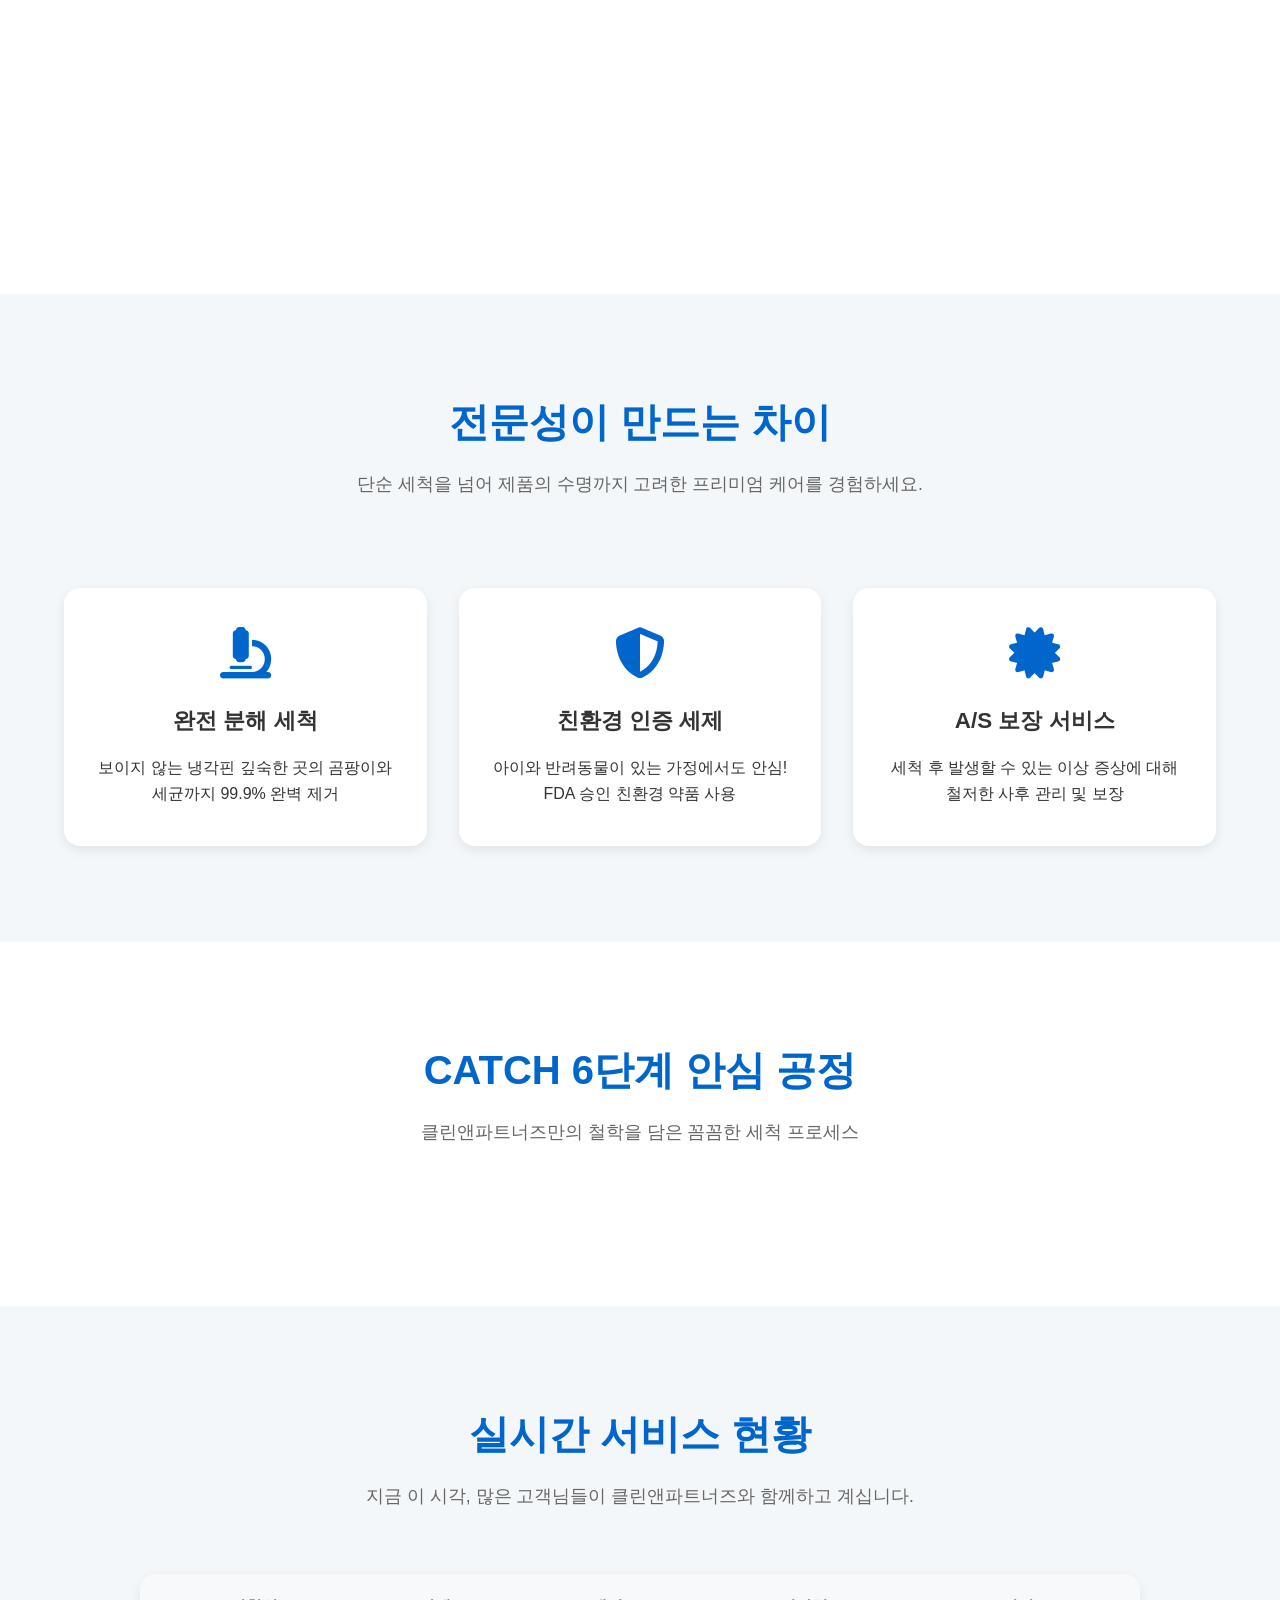
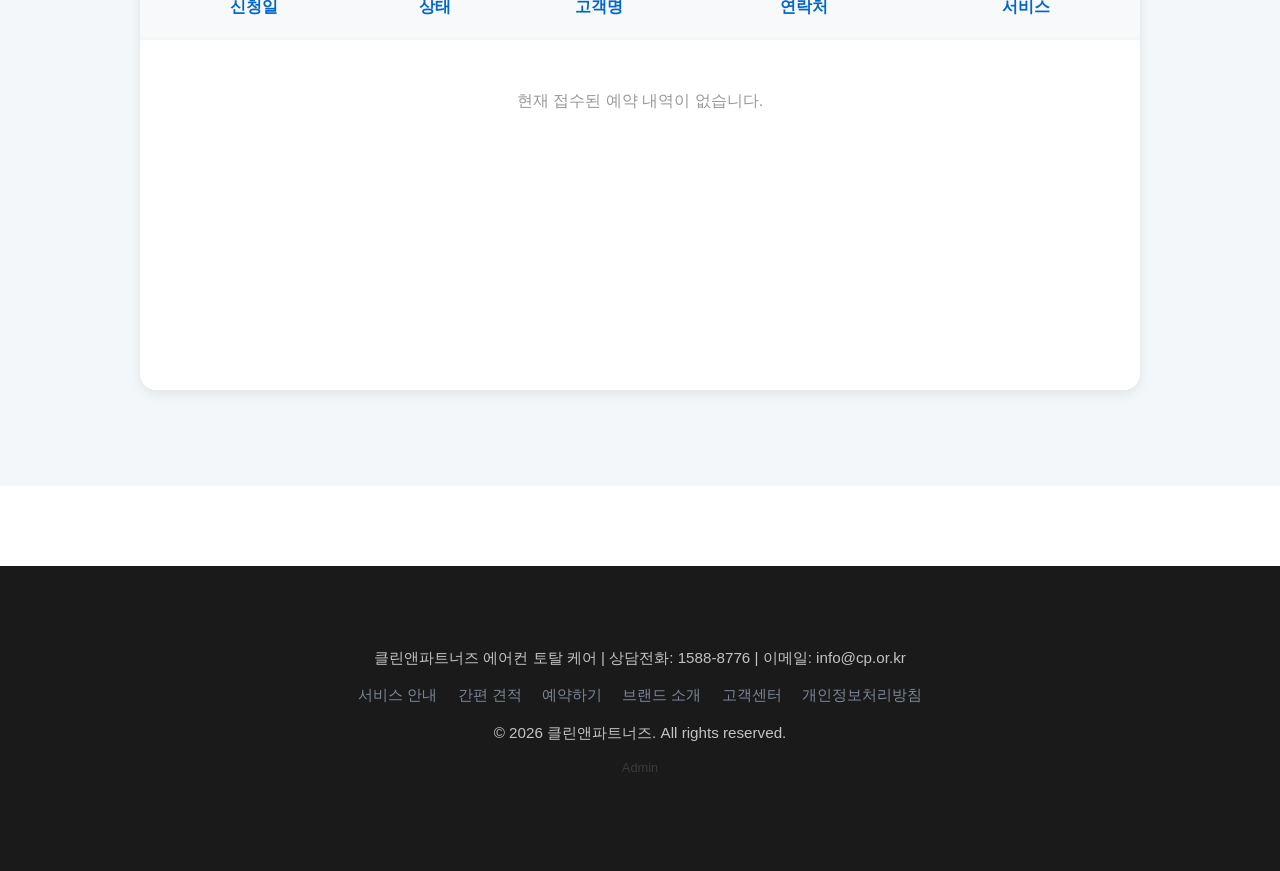
==== commit 077384a1: "AdSense optimization: meta tags, structured data, privacy policy, content expansion, sitemap, robots" ====
--- a/public/index.html
+++ b/public/index.html
@@ -3,7 +3,39 @@
 <head>
     <meta charset="UTF-8">
     <meta name="viewport" content="width=device-width, initial-scale=1.0">
-    <title>클린앤파트너즈 - 프리미엄 에어컨 토탈 케어</title>
+    <title>클린앤파트너즈 - 프리미엄 에어컨 청소 전문 서비스</title>
+    <meta name="description" content="클린앤파트너즈 에어컨 청소 전문. 벽걸이·스탠드·시스템 에어컨 완전 분해 세척. 10년 경력 전문가, 친환경 약품, 3개월 무상 A/S 보장. 지금 온라인 예약하세요.">
+    <meta name="keywords" content="에어컨청소, 에어컨세척, 에어컨분해청소, 시스템에어컨청소, 벽걸이에어컨청소, 스탠드에어컨청소, 에어컨청소업체, 에어컨청소전문">
+    <meta name="robots" content="index, follow">
+    <meta property="og:type" content="website">
+    <meta property="og:title" content="클린앤파트너즈 - 프리미엄 에어컨 청소 전문 서비스">
+    <meta property="og:description" content="10년 경력 전문가의 에어컨 완전 분해 세척. 친환경 약품, 3개월 무상 A/S 보장. 지금 예약하세요.">
+    <meta property="og:url" content="https://cp.or.kr">
+    <meta property="og:locale" content="ko_KR">
+    <link rel="canonical" href="https://cp.or.kr/">
+    <script type="application/ld+json">
+    {
+        "@context": "https://schema.org",
+        "@type": "LocalBusiness",
+        "name": "클린앤파트너즈",
+        "description": "에어컨 완전 분해 세척 전문 서비스. 벽걸이, 스탠드, 시스템, 상업용 에어컨 모든 기종 대응.",
+        "url": "https://cp.or.kr",
+        "telephone": "+82-1588-8776",
+        "email": "info@cp.or.kr",
+        "address": {"@type": "PostalAddress", "addressCountry": "KR"},
+        "priceRange": "₩₩",
+        "openingHours": "Mo-Su 09:00-18:00",
+        "hasOfferCatalog": {
+            "@type": "OfferCatalog",
+            "name": "에어컨 청소 서비스",
+            "itemListElement": [
+                {"@type": "Offer", "itemOffered": {"@type": "Service", "name": "벽걸이 에어컨 청소"}, "price": "60000", "priceCurrency": "KRW"},
+                {"@type": "Offer", "itemOffered": {"@type": "Service", "name": "스탠드 에어컨 청소"}, "price": "110000", "priceCurrency": "KRW"},
+                {"@type": "Offer", "itemOffered": {"@type": "Service", "name": "시스템 에어컨 청소"}, "price": "80000", "priceCurrency": "KRW"}
+            ]
+        }
+    }
+    </script>
     <link rel="stylesheet" href="https://cdnjs.cloudflare.com/ajax/libs/font-awesome/6.4.0/css/all.min.css">
     <link rel="stylesheet" href="style.css">
 </head>
@@ -140,8 +172,16 @@
 
     <footer>
         <div class="footer-content">
-            <p>클린앤파트너즈 에어컨 토탈 케어 | 상담전화: 1588-8776</p>
-            <p>&copy; 2026 클린앤파트너즈. All rights reserved.</p>
+            <p>클린앤파트너즈 에어컨 토탈 케어 | 상담전화: 1588-8776 | 이메일: info@cp.or.kr</p>
+            <p style="margin-top: 8px;">
+                <a href="services.html" style="color: #94a3b8; text-decoration: none; margin: 0 8px;">서비스 안내</a>
+                <a href="estimate.html" style="color: #94a3b8; text-decoration: none; margin: 0 8px;">간편 견적</a>
+                <a href="reservation.html" style="color: #94a3b8; text-decoration: none; margin: 0 8px;">예약하기</a>
+                <a href="about.html" style="color: #94a3b8; text-decoration: none; margin: 0 8px;">브랜드 소개</a>
+                <a href="contact.html" style="color: #94a3b8; text-decoration: none; margin: 0 8px;">고객센터</a>
+                <a href="privacy.html" style="color: #94a3b8; text-decoration: none; margin: 0 8px;">개인정보처리방침</a>
+            </p>
+            <p style="margin-top: 8px;">&copy; 2026 클린앤파트너즈. All rights reserved.</p>
             <p style="margin-top: 10px; font-size: 0.8rem;"><a href="admin.html" style="color: #444; text-decoration: none;">Admin</a></p>
         </div>
     </footer>
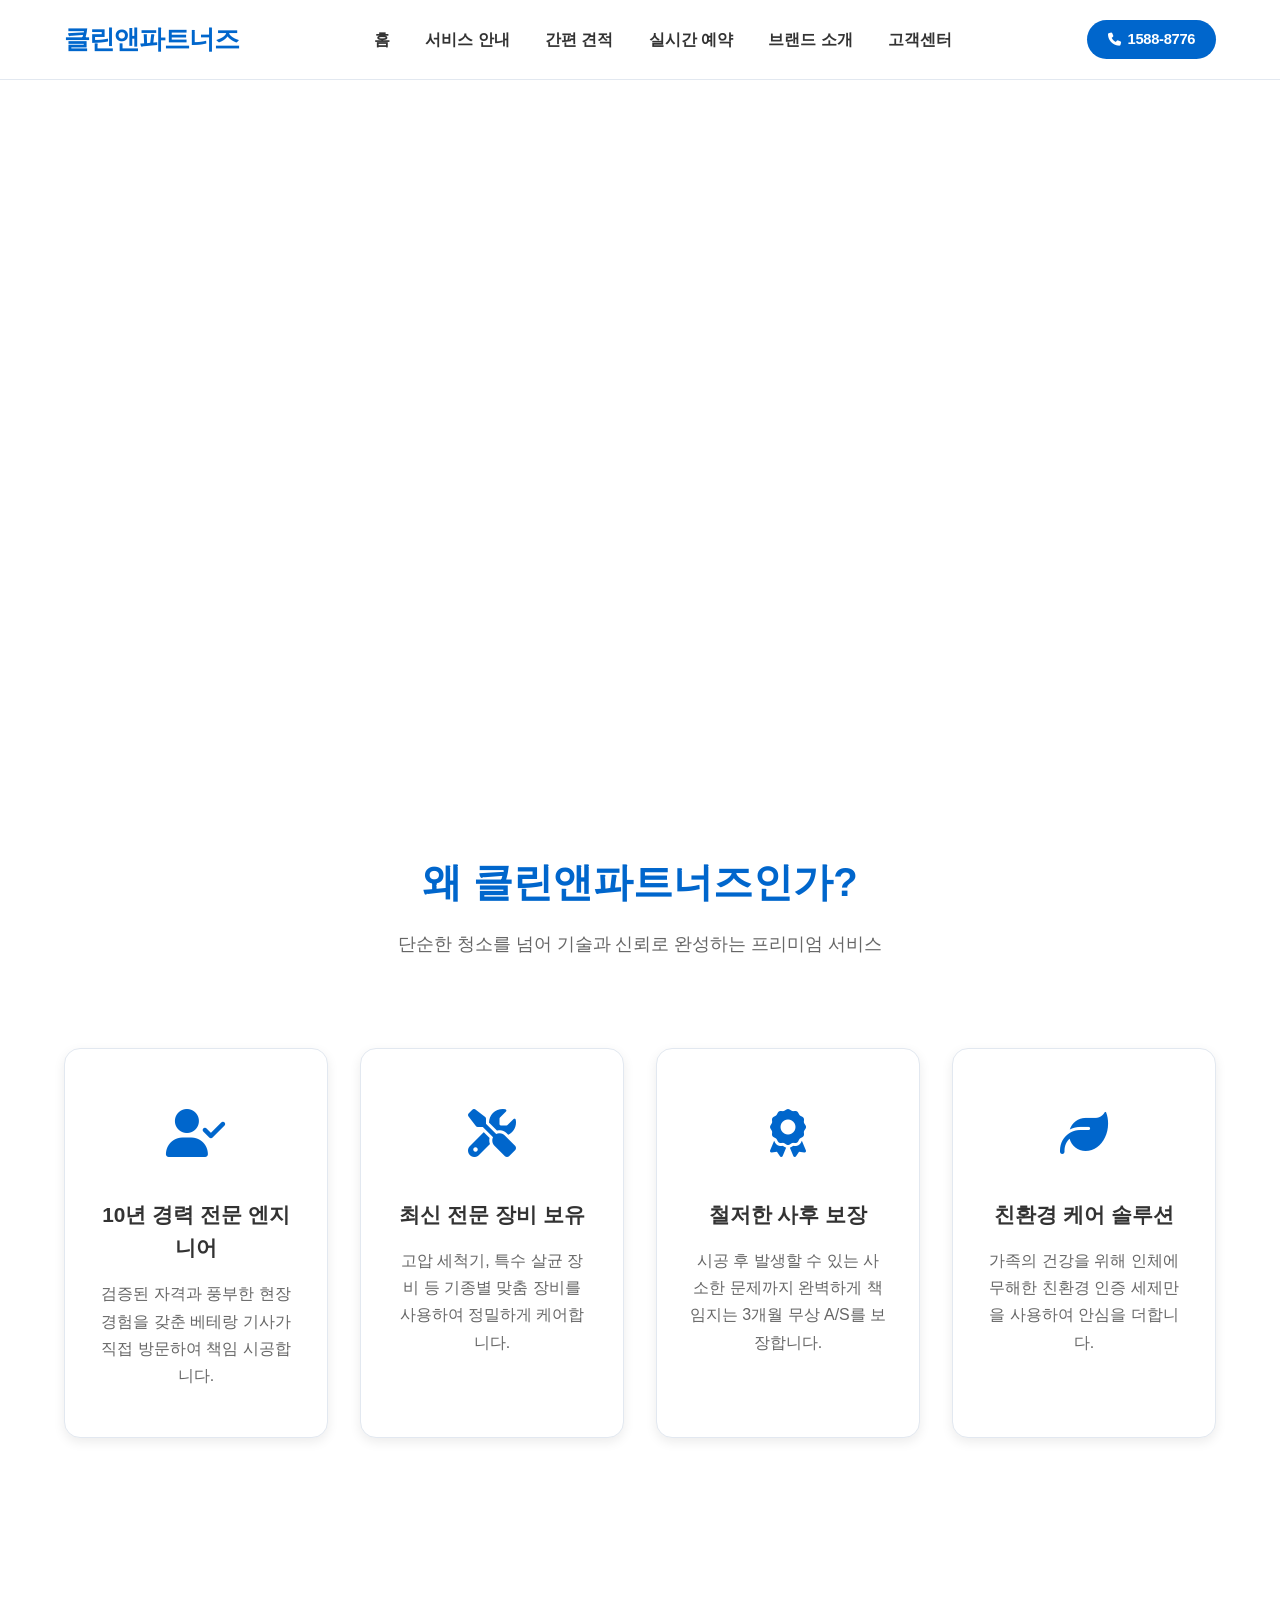
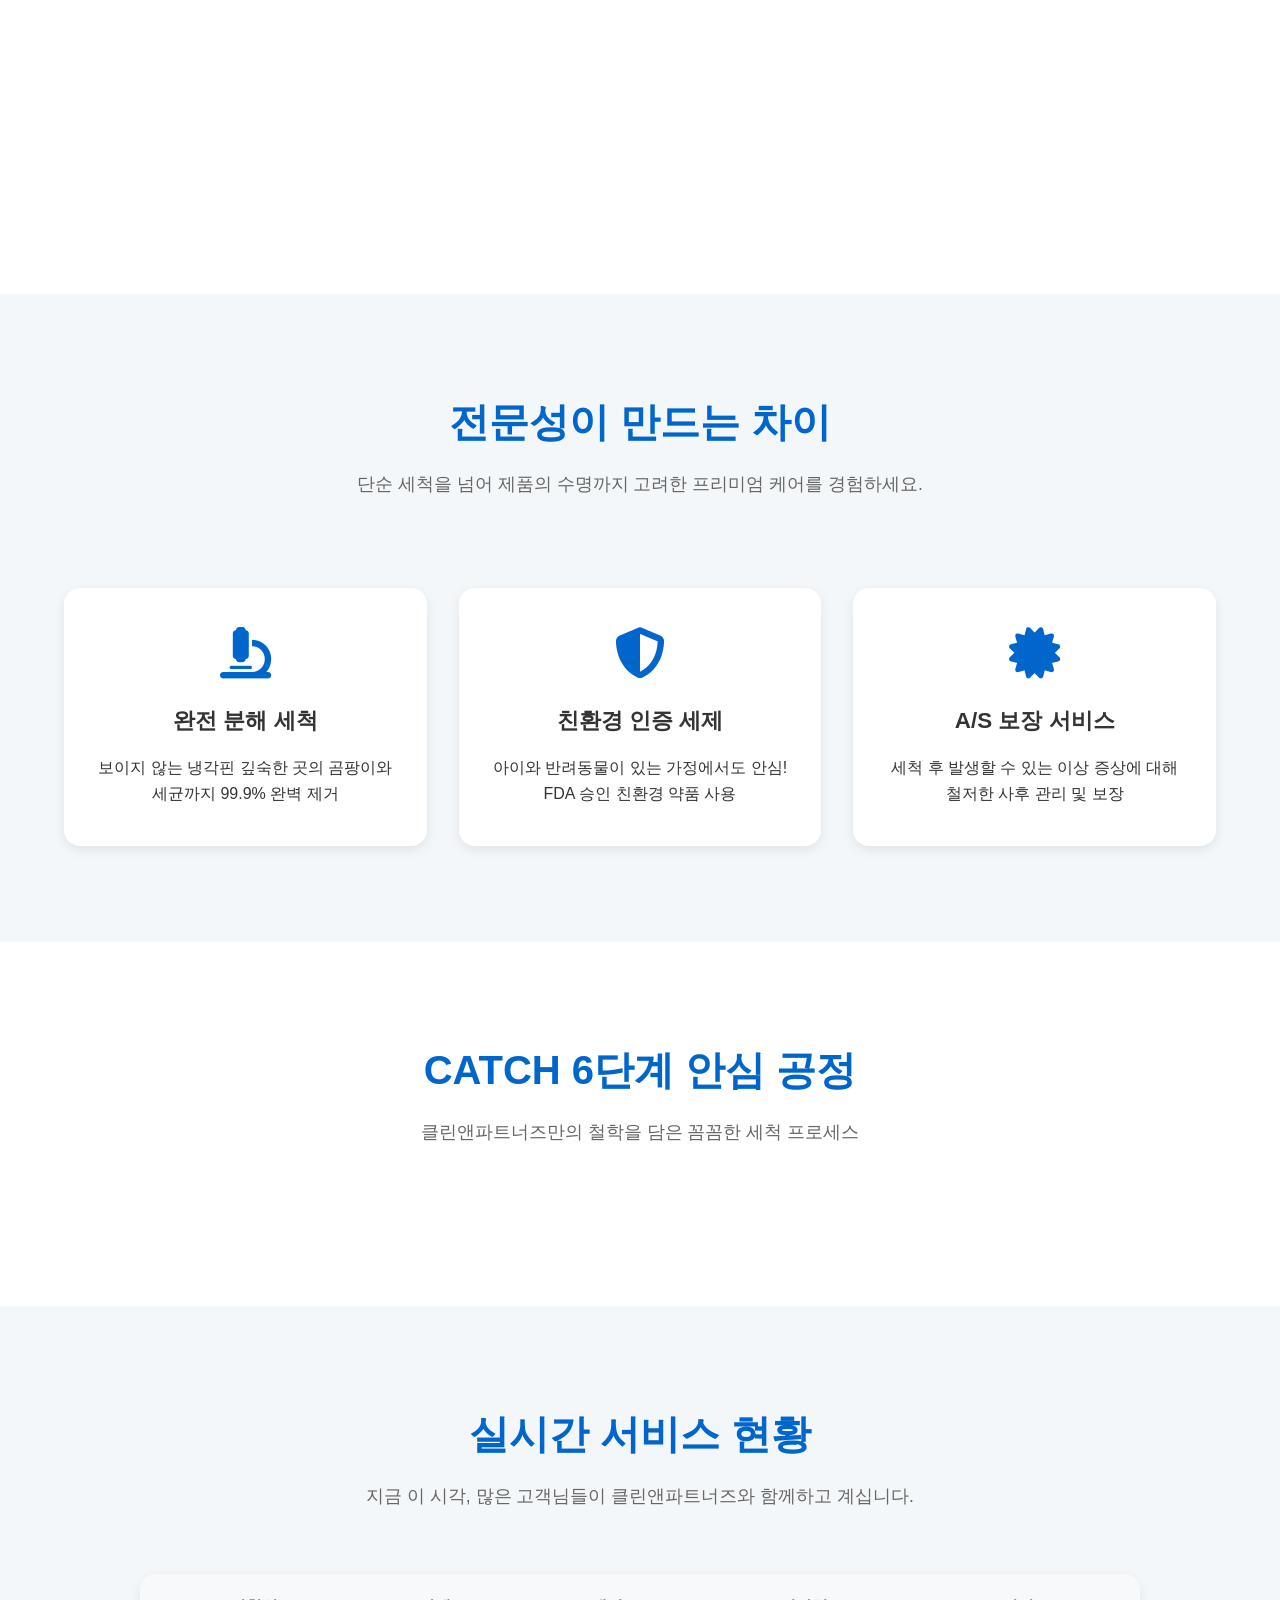
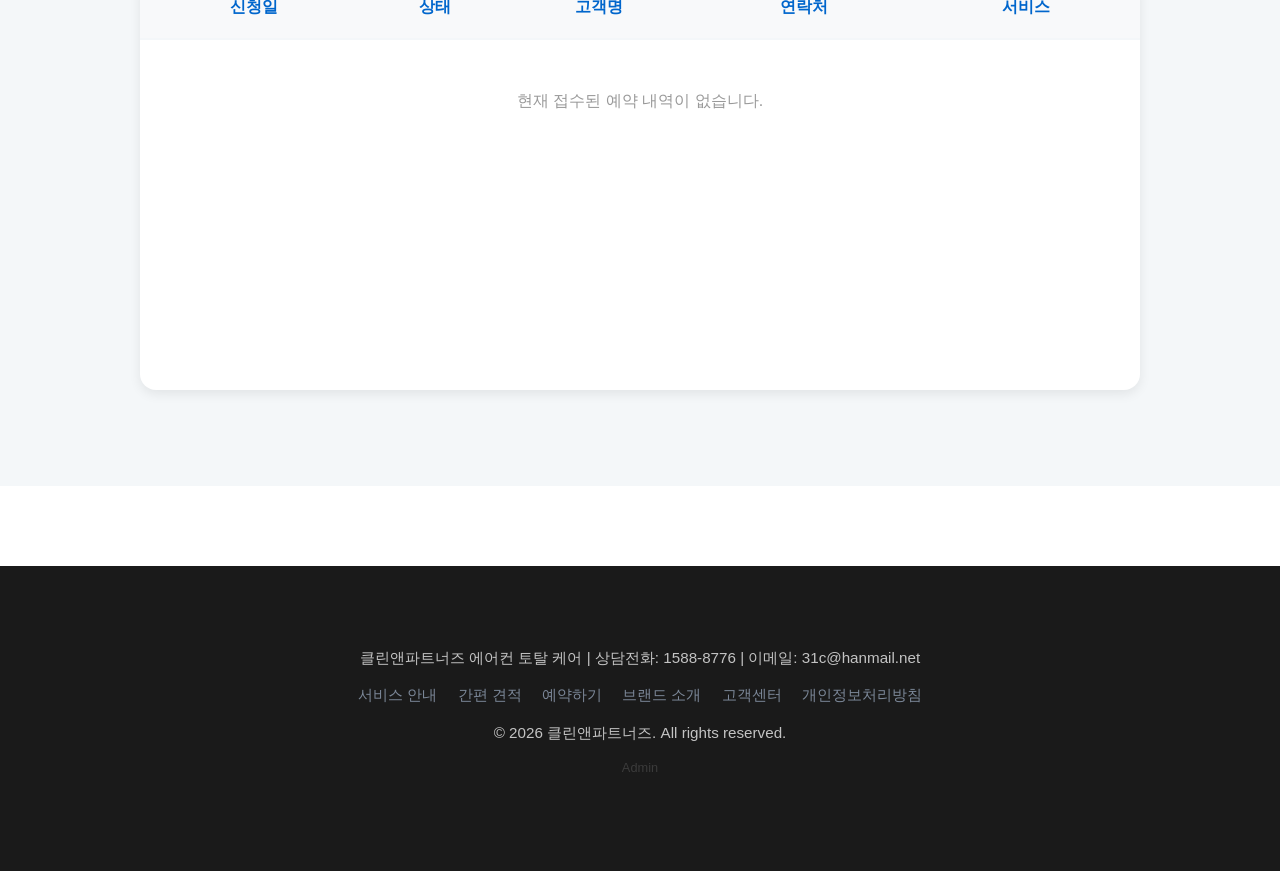
==== commit eb345c4b: "Update email to 31c@hanmail.net across all pages" ====
--- a/public/index.html
+++ b/public/index.html
@@ -21,7 +21,7 @@
         "description": "에어컨 완전 분해 세척 전문 서비스. 벽걸이, 스탠드, 시스템, 상업용 에어컨 모든 기종 대응.",
         "url": "https://cp.or.kr",
         "telephone": "+82-1588-8776",
-        "email": "info@cp.or.kr",
+        "email": "31c@hanmail.net",
         "address": {"@type": "PostalAddress", "addressCountry": "KR"},
         "priceRange": "₩₩",
         "openingHours": "Mo-Su 09:00-18:00",
@@ -172,7 +172,7 @@
 
     <footer>
         <div class="footer-content">
-            <p>클린앤파트너즈 에어컨 토탈 케어 | 상담전화: 1588-8776 | 이메일: info@cp.or.kr</p>
+            <p>클린앤파트너즈 에어컨 토탈 케어 | 상담전화: 1588-8776 | 이메일: 31c@hanmail.net</p>
             <p style="margin-top: 8px;">
                 <a href="services.html" style="color: #94a3b8; text-decoration: none; margin: 0 8px;">서비스 안내</a>
                 <a href="estimate.html" style="color: #94a3b8; text-decoration: none; margin: 0 8px;">간편 견적</a>
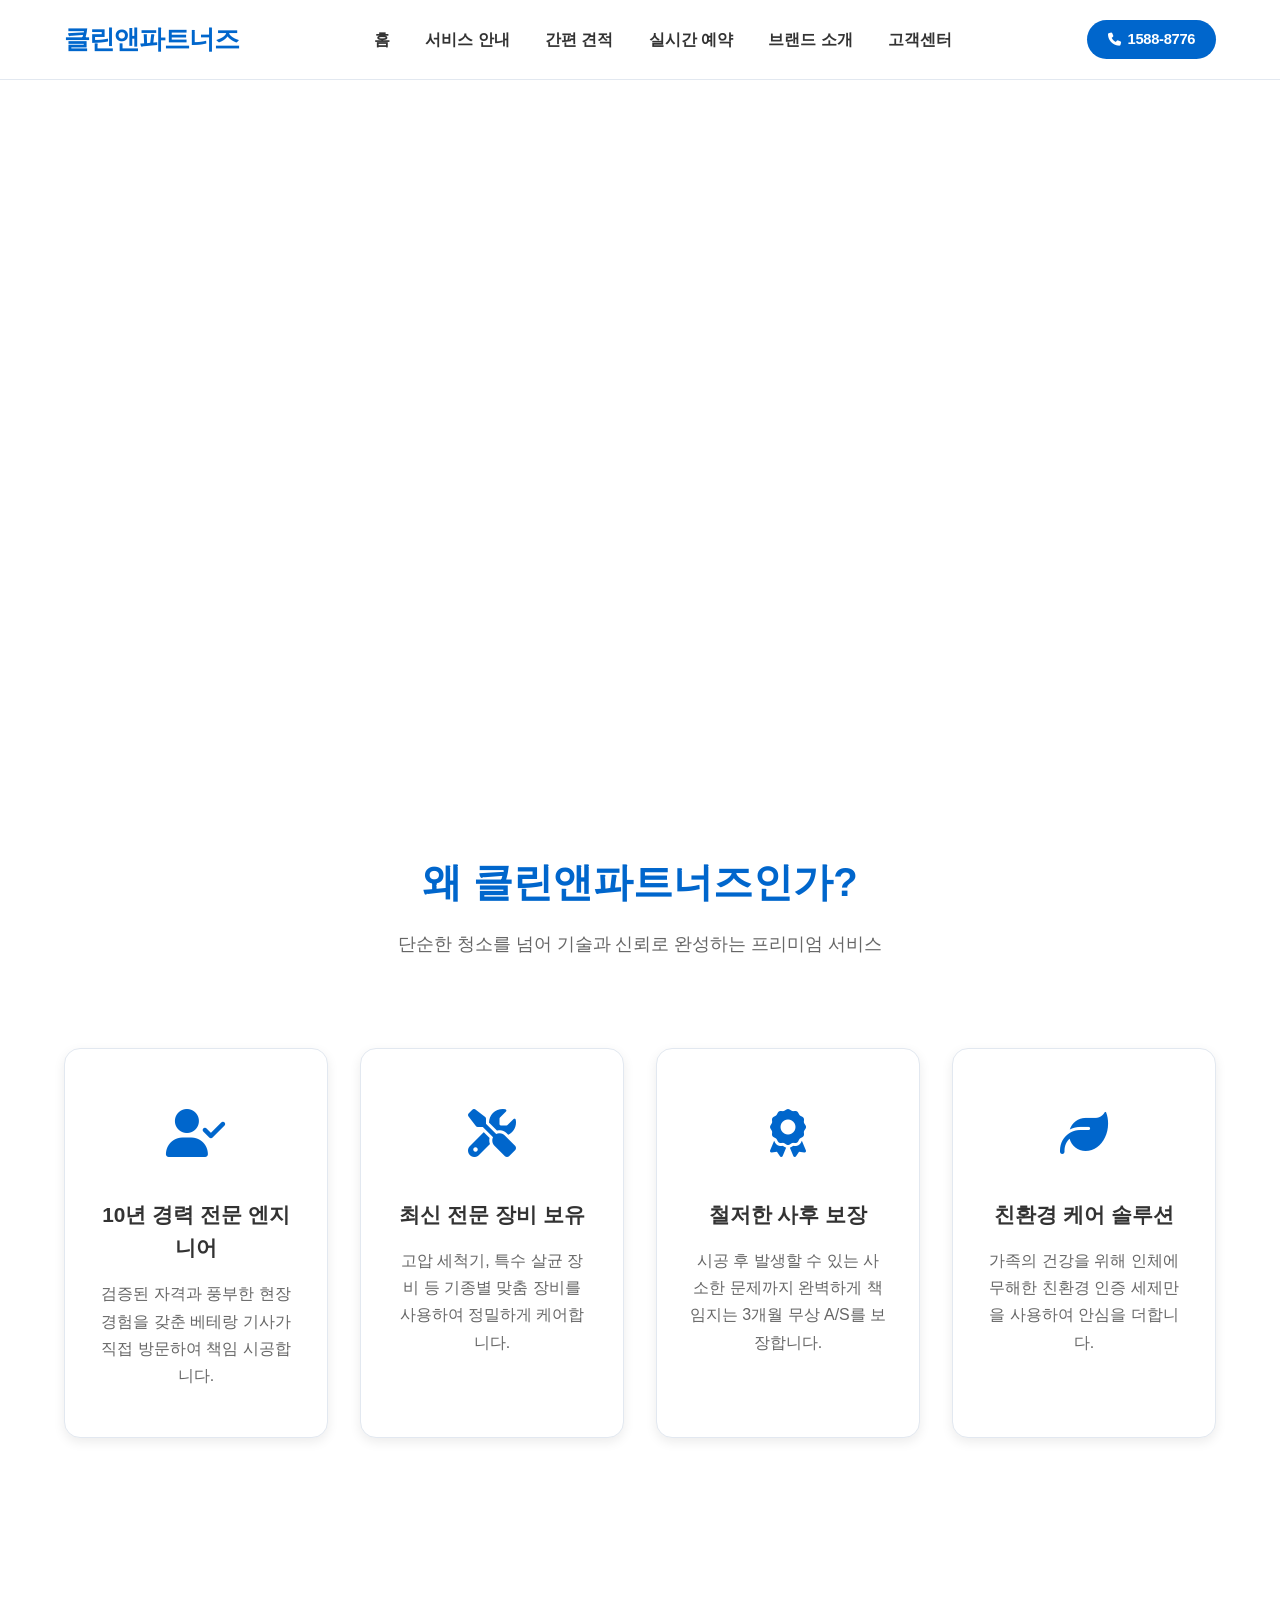
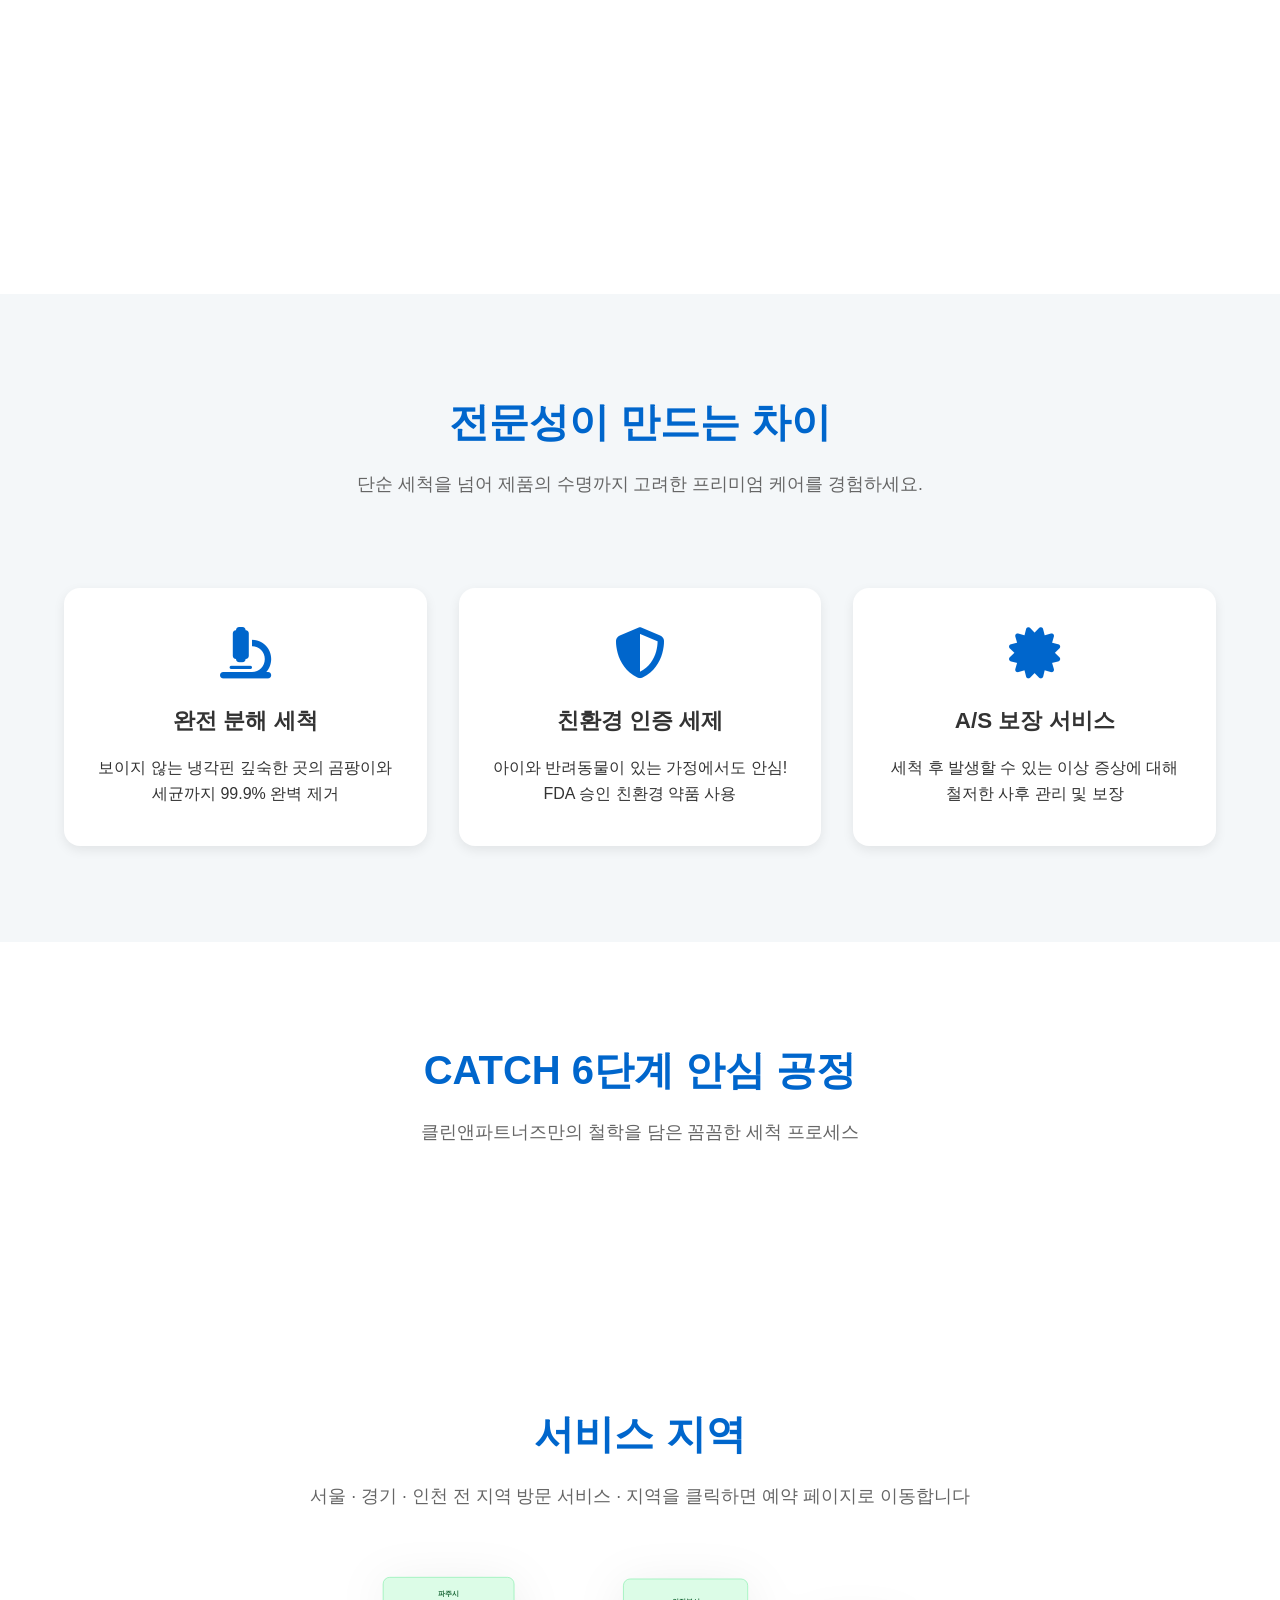
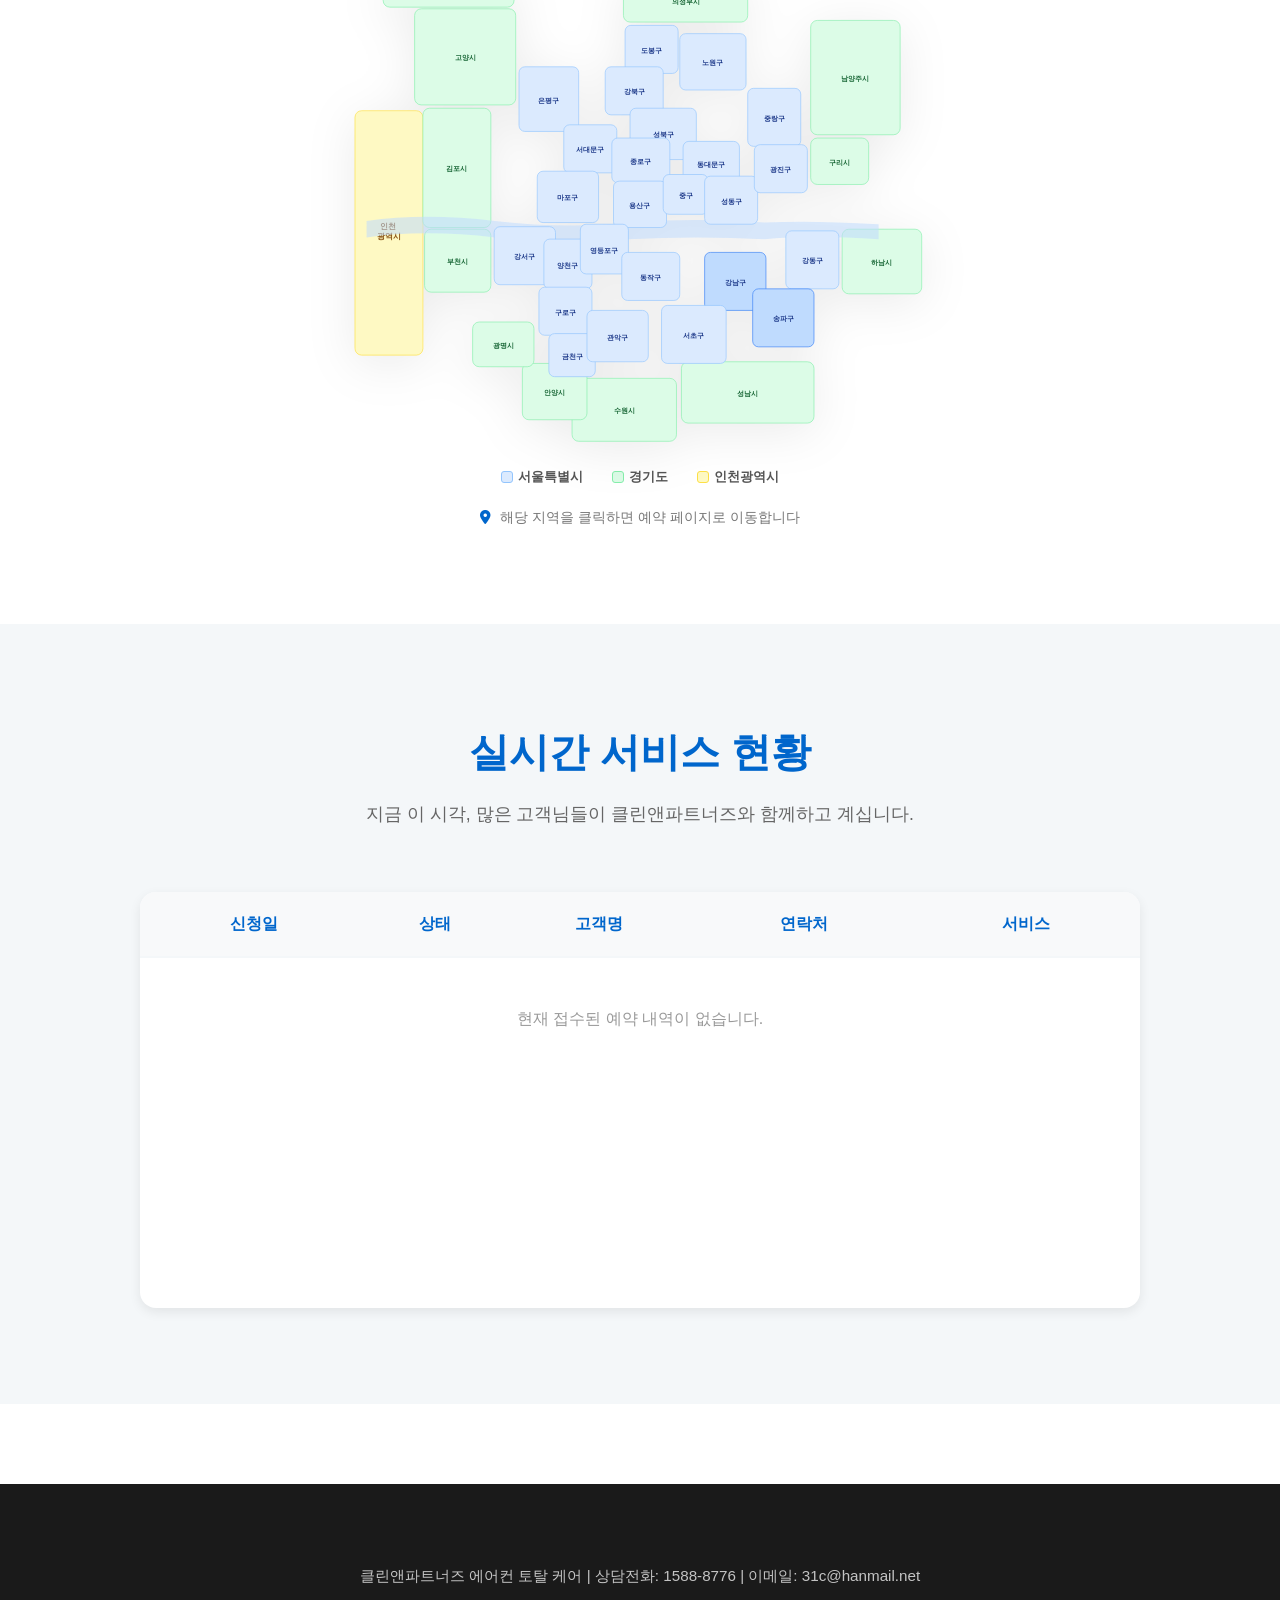
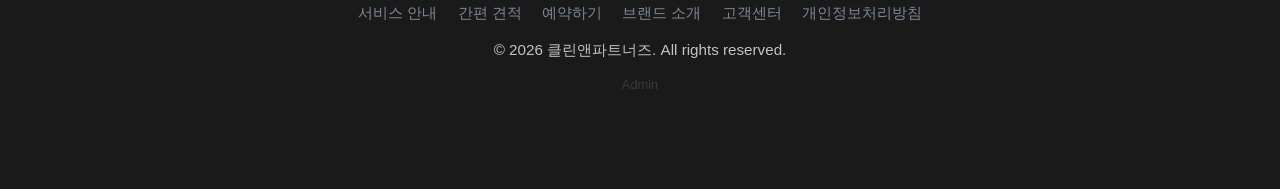
==== commit d79205da: "Add interactive service area map for Seoul, Gyeonggi, and Incheon - Add Seoul 25-district SVG map wi" ====
--- a/public/index.html
+++ b/public/index.html
@@ -147,6 +147,193 @@
             </div>
         </section>
 
+        <!-- 서비스 지역 맵 -->
+        <section id="service-area">
+            <div class="section-title">
+                <h2>서비스 지역</h2>
+                <p>서울 · 경기 · 인천 전 지역 방문 서비스 · 지역을 클릭하면 예약 페이지로 이동합니다</p>
+            </div>
+            <div class="area-map-wrapper">
+                <div id="map-tooltip" class="area-tooltip"></div>
+                <svg viewBox="0 0 700 575" class="area-map" id="seoulMap" aria-label="서비스 지역 지도">
+
+                    <!-- ── 인천광역시 ── -->
+                    <g class="area-region incheon" data-name="인천광역시" tabindex="0" role="button" aria-label="인천광역시 예약하기">
+                        <rect x="6" y="165" width="82" height="295" rx="8"/>
+                        <text x="47" y="305">
+                            <tspan x="47" dy="0">인천</tspan>
+                            <tspan x="47" dy="13">광역시</tspan>
+                        </text>
+                    </g>
+
+                    <!-- ── 경기도 ── -->
+                    <!-- 파주시: 고양시 북쪽 -->
+                    <g class="area-region gyeonggi" data-name="파주시" tabindex="0" role="button" aria-label="파주시 예약하기">
+                        <rect x="40" y="4" width="158" height="36" rx="8"/>
+                        <text x="119" y="24">파주시</text>
+                    </g>
+                    <g class="area-region gyeonggi" data-name="고양시" tabindex="0" role="button" aria-label="고양시 예약하기">
+                        <rect x="78" y="42" width="122" height="116" rx="8"/>
+                        <text x="139" y="102">고양시</text>
+                    </g>
+                    <!-- 김포시: 고양시 남쪽, 인천 오른쪽 -->
+                    <g class="area-region gyeonggi" data-name="김포시" tabindex="0" role="button" aria-label="김포시 예약하기">
+                        <rect x="88" y="162" width="82" height="144" rx="8"/>
+                        <text x="129" y="236">김포시</text>
+                    </g>
+                    <g class="area-region gyeonggi" data-name="부천시" tabindex="0" role="button" aria-label="부천시 예약하기">
+                        <rect x="90" y="308" width="80" height="76" rx="8"/>
+                        <text x="130" y="348">부천시</text>
+                    </g>
+                    <g class="area-region gyeonggi" data-name="의정부시" tabindex="0" role="button" aria-label="의정부시 예약하기">
+                        <rect x="330" y="6" width="150" height="52" rx="8"/>
+                        <text x="405" y="34">의정부시</text>
+                    </g>
+                    <g class="area-region gyeonggi" data-name="남양주시" tabindex="0" role="button" aria-label="남양주시 예약하기">
+                        <rect x="556" y="56" width="108" height="138" rx="8"/>
+                        <text x="610" y="127">남양주시</text>
+                    </g>
+                    <g class="area-region gyeonggi" data-name="구리시" tabindex="0" role="button" aria-label="구리시 예약하기">
+                        <rect x="556" y="198" width="70" height="56" rx="8"/>
+                        <text x="591" y="228">구리시</text>
+                    </g>
+                    <g class="area-region gyeonggi" data-name="하남시" tabindex="0" role="button" aria-label="하남시 예약하기">
+                        <rect x="594" y="308" width="96" height="78" rx="8"/>
+                        <text x="642" y="349">하남시</text>
+                    </g>
+                    <g class="area-region gyeonggi" data-name="성남시" tabindex="0" role="button" aria-label="성남시 예약하기">
+                        <rect x="400" y="468" width="160" height="74" rx="8"/>
+                        <text x="480" y="507">성남시</text>
+                    </g>
+                    <g class="area-region gyeonggi" data-name="수원시" tabindex="0" role="button" aria-label="수원시 예약하기">
+                        <rect x="268" y="488" width="126" height="76" rx="8"/>
+                        <text x="331" y="528">수원시</text>
+                    </g>
+                    <g class="area-region gyeonggi" data-name="안양시" tabindex="0" role="button" aria-label="안양시 예약하기">
+                        <rect x="208" y="470" width="78" height="68" rx="8"/>
+                        <text x="247" y="506">안양시</text>
+                    </g>
+                    <g class="area-region gyeonggi" data-name="광명시" tabindex="0" role="button" aria-label="광명시 예약하기">
+                        <rect x="148" y="420" width="74" height="54" rx="8"/>
+                        <text x="185" y="449">광명시</text>
+                    </g>
+
+                    <!-- ── 한강 ── -->
+                    <path class="hangang" d="M20,298 Q90,288 175,298 Q262,308 336,300 Q420,294 500,300 Q555,297 638,302 L638,320 Q555,315 500,320 Q420,316 336,320 Q262,328 175,318 Q90,308 20,318 Z"/>
+
+                    <!-- ── 서울특별시 25개 구 ── -->
+                    <g class="area-region" data-name="노원구" tabindex="0" role="button" aria-label="노원구 예약하기">
+                        <rect x="398" y="72" width="80" height="68" rx="7"/>
+                        <text x="438" y="108">노원구</text>
+                    </g>
+                    <g class="area-region" data-name="도봉구" tabindex="0" role="button" aria-label="도봉구 예약하기">
+                        <rect x="332" y="62" width="64" height="58" rx="7"/>
+                        <text x="364" y="93">도봉구</text>
+                    </g>
+                    <g class="area-region" data-name="강북구" tabindex="0" role="button" aria-label="강북구 예약하기">
+                        <rect x="308" y="112" width="70" height="58" rx="7"/>
+                        <text x="343" y="143">강북구</text>
+                    </g>
+                    <g class="area-region" data-name="은평구" tabindex="0" role="button" aria-label="은평구 예약하기">
+                        <rect x="204" y="112" width="72" height="78" rx="7"/>
+                        <text x="240" y="153">은평구</text>
+                    </g>
+                    <g class="area-region" data-name="성북구" tabindex="0" role="button" aria-label="성북구 예약하기">
+                        <rect x="338" y="162" width="80" height="62" rx="7"/>
+                        <text x="378" y="195">성북구</text>
+                    </g>
+                    <g class="area-region" data-name="중랑구" tabindex="0" role="button" aria-label="중랑구 예약하기">
+                        <rect x="480" y="138" width="64" height="70" rx="7"/>
+                        <text x="512" y="175">중랑구</text>
+                    </g>
+                    <g class="area-region" data-name="서대문구" tabindex="0" role="button" aria-label="서대문구 예약하기">
+                        <rect x="258" y="182" width="64" height="58" rx="7"/>
+                        <text x="290" y="213">서대문구</text>
+                    </g>
+                    <g class="area-region" data-name="종로구" tabindex="0" role="button" aria-label="종로구 예약하기">
+                        <rect x="316" y="198" width="70" height="54" rx="7"/>
+                        <text x="351" y="227">종로구</text>
+                    </g>
+                    <g class="area-region" data-name="동대문구" tabindex="0" role="button" aria-label="동대문구 예약하기">
+                        <rect x="402" y="202" width="68" height="54" rx="7"/>
+                        <text x="436" y="231">동대문구</text>
+                    </g>
+                    <g class="area-region" data-name="마포구" tabindex="0" role="button" aria-label="마포구 예약하기">
+                        <rect x="226" y="238" width="74" height="62" rx="7"/>
+                        <text x="263" y="271">마포구</text>
+                    </g>
+                    <g class="area-region" data-name="용산구" tabindex="0" role="button" aria-label="용산구 예약하기">
+                        <rect x="318" y="250" width="64" height="56" rx="7"/>
+                        <text x="350" y="280">용산구</text>
+                    </g>
+                    <g class="area-region" data-name="중구" tabindex="0" role="button" aria-label="중구 예약하기">
+                        <rect x="378" y="242" width="54" height="48" rx="7"/>
+                        <text x="405" y="268">중구</text>
+                    </g>
+                    <g class="area-region" data-name="성동구" tabindex="0" role="button" aria-label="성동구 예약하기">
+                        <rect x="428" y="244" width="64" height="58" rx="7"/>
+                        <text x="460" y="275">성동구</text>
+                    </g>
+                    <g class="area-region" data-name="광진구" tabindex="0" role="button" aria-label="광진구 예약하기">
+                        <rect x="488" y="206" width="64" height="58" rx="7"/>
+                        <text x="520" y="237">광진구</text>
+                    </g>
+                    <g class="area-region" data-name="강서구" tabindex="0" role="button" aria-label="강서구 예약하기">
+                        <rect x="174" y="305" width="74" height="70" rx="7"/>
+                        <text x="211" y="342">강서구</text>
+                    </g>
+                    <g class="area-region" data-name="양천구" tabindex="0" role="button" aria-label="양천구 예약하기">
+                        <rect x="234" y="320" width="58" height="60" rx="7"/>
+                        <text x="263" y="352">양천구</text>
+                    </g>
+                    <g class="area-region" data-name="영등포구" tabindex="0" role="button" aria-label="영등포구 예약하기">
+                        <rect x="278" y="302" width="58" height="60" rx="7"/>
+                        <text x="307" y="334">영등포구</text>
+                    </g>
+                    <g class="area-region" data-name="동작구" tabindex="0" role="button" aria-label="동작구 예약하기">
+                        <rect x="328" y="336" width="70" height="58" rx="7"/>
+                        <text x="363" y="367">동작구</text>
+                    </g>
+                    <g class="area-region area-highlight" data-name="강남구" tabindex="0" role="button" aria-label="강남구 예약하기">
+                        <rect x="428" y="336" width="74" height="70" rx="7"/>
+                        <text x="465" y="373">강남구</text>
+                    </g>
+                    <g class="area-region" data-name="강동구" tabindex="0" role="button" aria-label="강동구 예약하기">
+                        <rect x="526" y="310" width="64" height="70" rx="7"/>
+                        <text x="558" y="347">강동구</text>
+                    </g>
+                    <g class="area-region" data-name="구로구" tabindex="0" role="button" aria-label="구로구 예약하기">
+                        <rect x="228" y="378" width="64" height="58" rx="7"/>
+                        <text x="260" y="409">구로구</text>
+                    </g>
+                    <g class="area-region" data-name="금천구" tabindex="0" role="button" aria-label="금천구 예약하기">
+                        <rect x="240" y="434" width="56" height="52" rx="7"/>
+                        <text x="268" y="462">금천구</text>
+                    </g>
+                    <g class="area-region" data-name="관악구" tabindex="0" role="button" aria-label="관악구 예약하기">
+                        <rect x="286" y="406" width="74" height="62" rx="7"/>
+                        <text x="323" y="439">관악구</text>
+                    </g>
+                    <g class="area-region" data-name="서초구" tabindex="0" role="button" aria-label="서초구 예약하기">
+                        <rect x="376" y="400" width="78" height="70" rx="7"/>
+                        <text x="415" y="437">서초구</text>
+                    </g>
+                    <g class="area-region area-highlight" data-name="송파구" tabindex="0" role="button" aria-label="송파구 예약하기">
+                        <rect x="486" y="380" width="74" height="70" rx="7"/>
+                        <text x="523" y="417">송파구</text>
+                    </g>
+                </svg>
+
+                <!-- 범례 -->
+                <div class="area-legend">
+                    <span><span class="legend-dot ld-seoul"></span>서울특별시</span>
+                    <span><span class="legend-dot ld-gyeonggi"></span>경기도</span>
+                    <span><span class="legend-dot ld-incheon"></span>인천광역시</span>
+                </div>
+                <p class="area-notice"><i class="fas fa-map-marker-alt"></i> 해당 지역을 클릭하면 예약 페이지로 이동합니다</p>
+            </div>
+        </section>
+
         <section id="live-status" style="background: var(--light);">
             <div class="section-title">
                 <h2>실시간 서비스 현황</h2>
--- a/public/style.css
+++ b/public/style.css
@@ -693,6 +693,164 @@
 .btn-delete-text:hover { background: var(--red); color: #fff; }
 
 /* =============================================
+   Service Area Map
+   ============================================= */
+#service-area { background: var(--white); }
+
+.area-map-wrapper {
+    position: relative;
+    max-width: 580px;
+    margin: 0 auto;
+}
+
+.area-map {
+    width: 100%;
+    height: auto;
+    display: block;
+    filter: drop-shadow(0 8px 24px rgba(0,0,0,0.08));
+}
+
+.hangang {
+    fill: #bfdbfe;
+    opacity: 0.55;
+}
+
+.area-region rect {
+    fill: #dbeafe;
+    stroke: #93c5fd;
+    stroke-width: 0.8;
+    cursor: pointer;
+    transition: fill 0.18s, stroke 0.18s;
+}
+
+.area-region:hover rect,
+.area-region:focus rect {
+    fill: #60a5fa;
+    stroke: var(--primary);
+    stroke-width: 1.2;
+    outline: none;
+}
+
+.area-region.area-active rect {
+    fill: var(--primary);
+    stroke: #1d4ed8;
+}
+
+.area-region.area-highlight rect {
+    fill: #bfdbfe;
+    stroke: #3b82f6;
+}
+
+/* 경기 */
+.area-region.gyeonggi rect {
+    fill: #dcfce7;
+    stroke: #86efac;
+    stroke-width: 0.8;
+}
+.area-region.gyeonggi:hover rect,
+.area-region.gyeonggi:focus rect {
+    fill: #86efac;
+    stroke: #16a34a;
+    stroke-width: 1.2;
+}
+.area-region.gyeonggi text { fill: #166534; }
+
+/* 인천 */
+.area-region.incheon rect {
+    fill: #fef9c3;
+    stroke: #fde047;
+    stroke-width: 0.8;
+}
+.area-region.incheon:hover rect,
+.area-region.incheon:focus rect {
+    fill: #fde047;
+    stroke: #ca8a04;
+    stroke-width: 1.2;
+}
+.area-region.incheon text { fill: #854d0e; font-size: 9.5px; }
+
+/* 범례 */
+.area-legend {
+    display: flex;
+    justify-content: center;
+    gap: 1.8rem;
+    margin-top: 16px;
+    font-size: 13px;
+    color: #555;
+    font-weight: 600;
+    flex-wrap: wrap;
+}
+.legend-dot {
+    display: inline-block;
+    width: 12px;
+    height: 12px;
+    border-radius: 3px;
+    margin-right: 5px;
+    vertical-align: middle;
+}
+.ld-seoul   { background: #dbeafe; border: 1.5px solid #93c5fd; }
+.ld-gyeonggi{ background: #dcfce7; border: 1.5px solid #86efac; }
+.ld-incheon { background: #fef9c3; border: 1.5px solid #fde047; }
+
+.area-region text {
+    font-size: 8.5px;
+    fill: #1e3a8a;
+    text-anchor: middle;
+    dominant-baseline: middle;
+    pointer-events: none;
+    font-weight: 700;
+    font-family: 'Pretendard', -apple-system, sans-serif;
+}
+
+.area-region:hover text,
+.area-region:focus text {
+    fill: #1e3a8a;
+}
+
+.area-region.area-active text {
+    fill: #fff;
+}
+
+.area-tooltip {
+    position: fixed;
+    background: #111827;
+    color: #fff;
+    padding: 7px 14px;
+    font-size: 13px;
+    font-weight: 700;
+    border-radius: 8px;
+    opacity: 0;
+    pointer-events: none;
+    z-index: 9999;
+    transform: translate(-50%, -140%);
+    white-space: nowrap;
+    transition: opacity 0.15s;
+    font-family: 'Pretendard', -apple-system, sans-serif;
+}
+
+.area-tooltip::after {
+    content: '';
+    position: absolute;
+    top: 100%;
+    left: 50%;
+    transform: translateX(-50%);
+    border: 5px solid transparent;
+    border-top-color: #111827;
+}
+
+.area-notice {
+    text-align: center;
+    color: #777;
+    font-size: 14px;
+    margin-top: 18px;
+}
+
+.area-notice i {
+    color: var(--primary);
+    margin-right: 5px;
+}
+
+/* =============================================
    Responsive Design
    ============================================= */
 
@@ -751,6 +909,10 @@
     .rolling-header, .rolling-item { grid-template-columns: 1fr 1fr 1fr; }
     .rolling-header .col:nth-child(4), .rolling-header .col:nth-child(5),
     .rolling-item .col:nth-child(4), .rolling-item .col:nth-child(5) { display: none; }
+
+    /* 서비스 지역 맵 모바일 */
+    .area-map-wrapper { max-width: 100%; }
+    .area-region text { font-size: 7.5px; }
 
     /* 달력 모바일 대응 */
     #reservation-page { padding: 3rem 4%; }
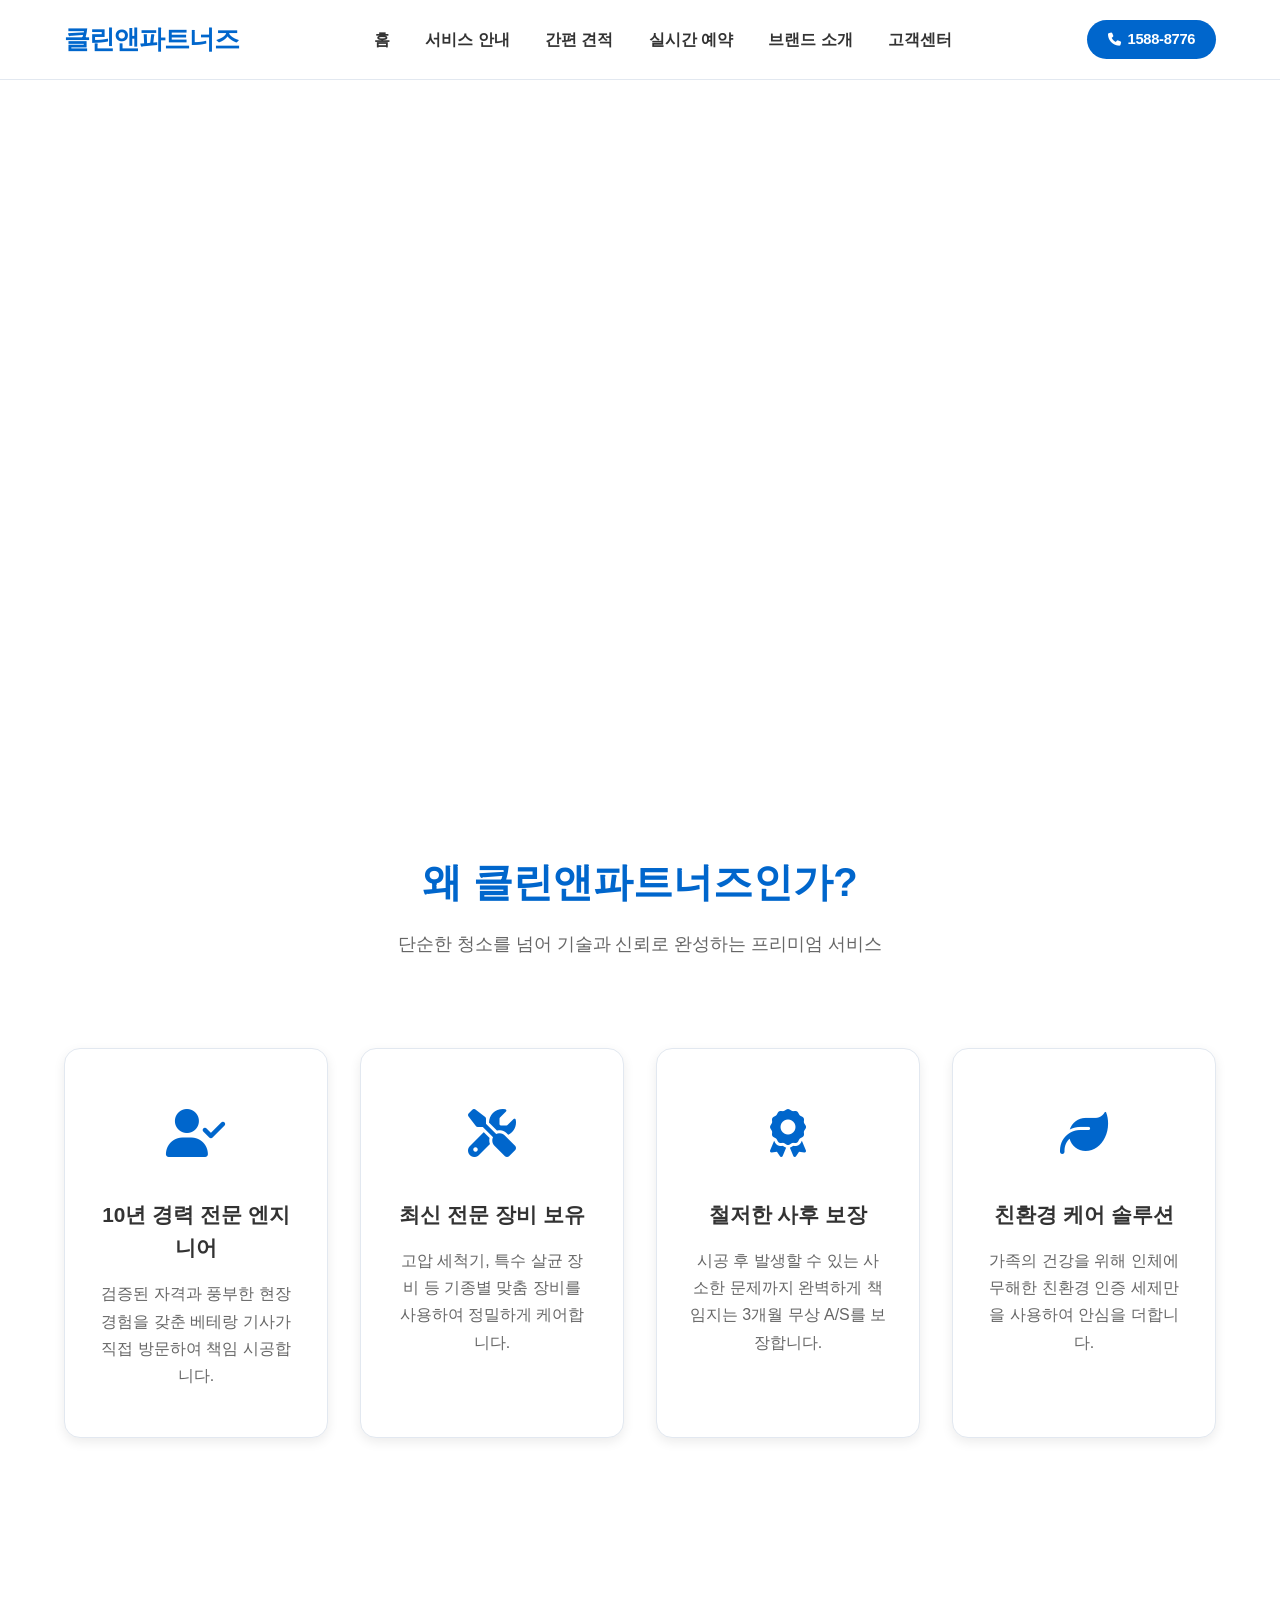
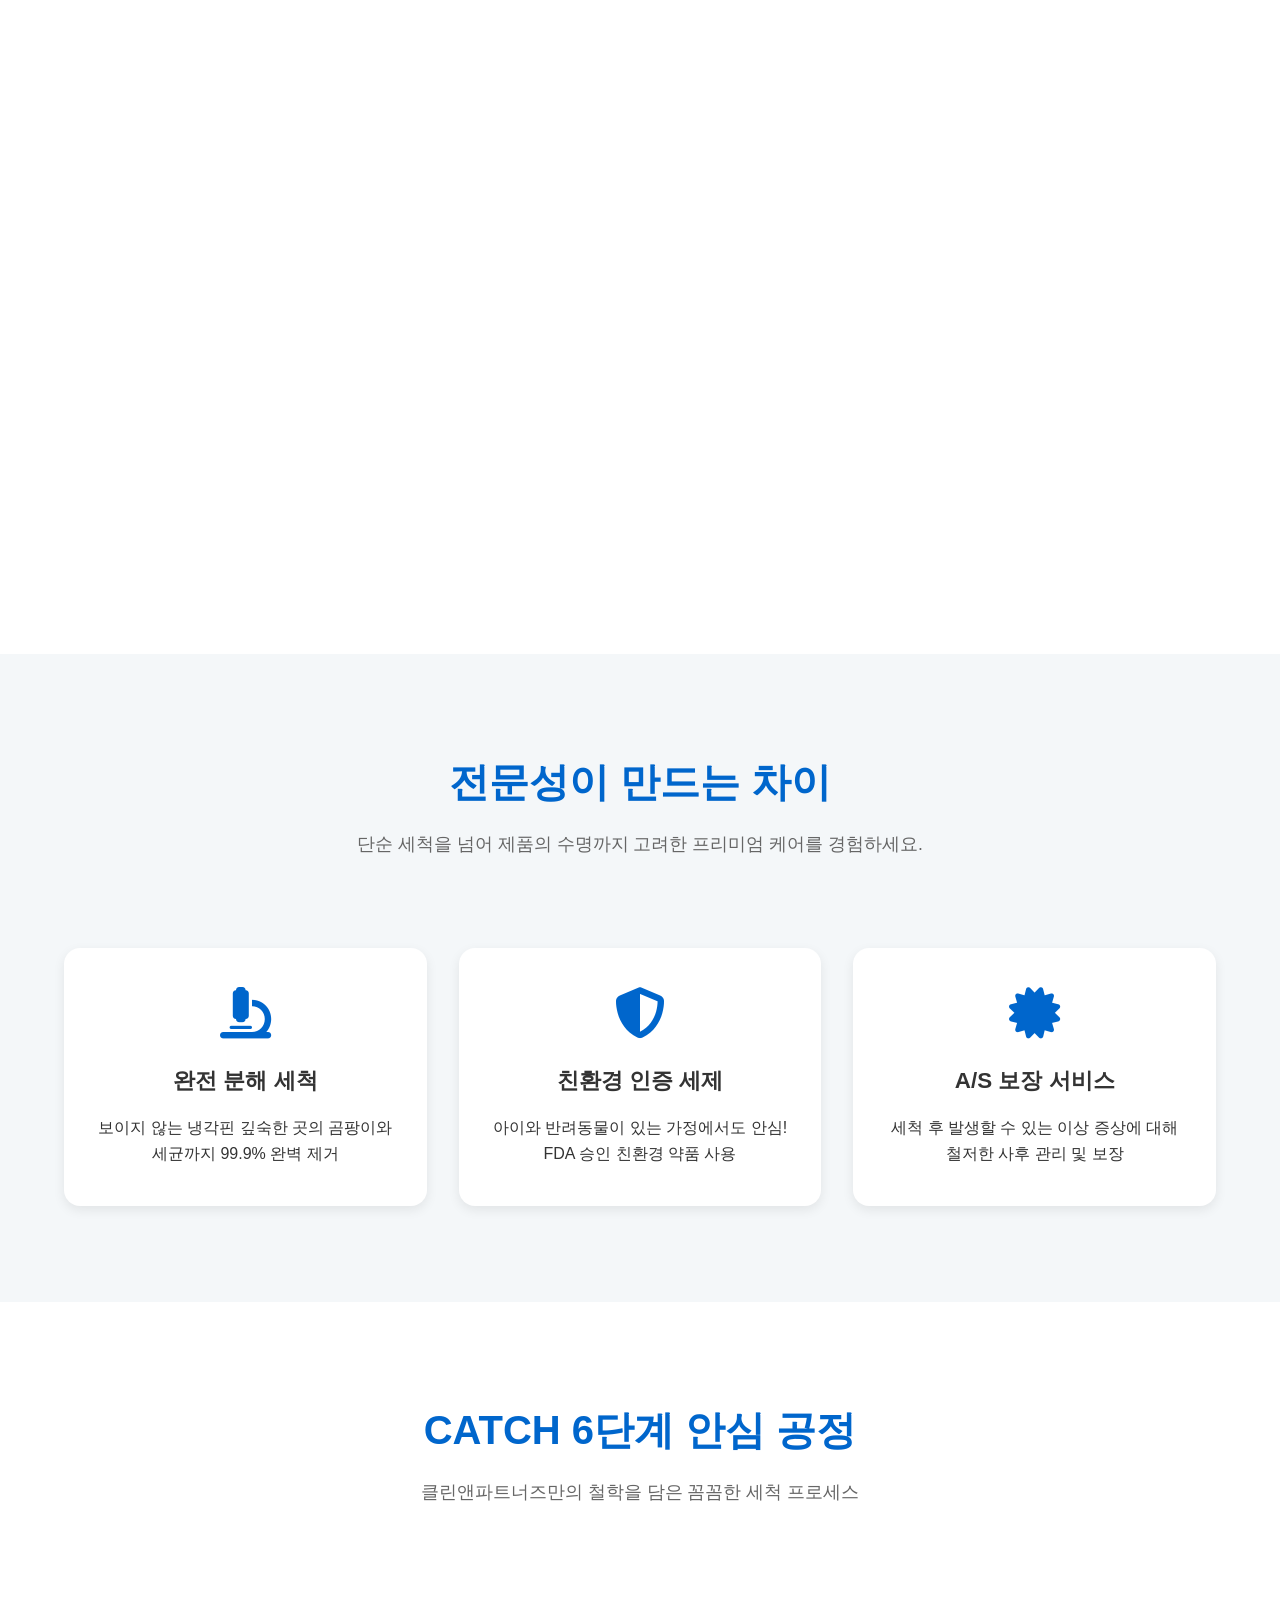
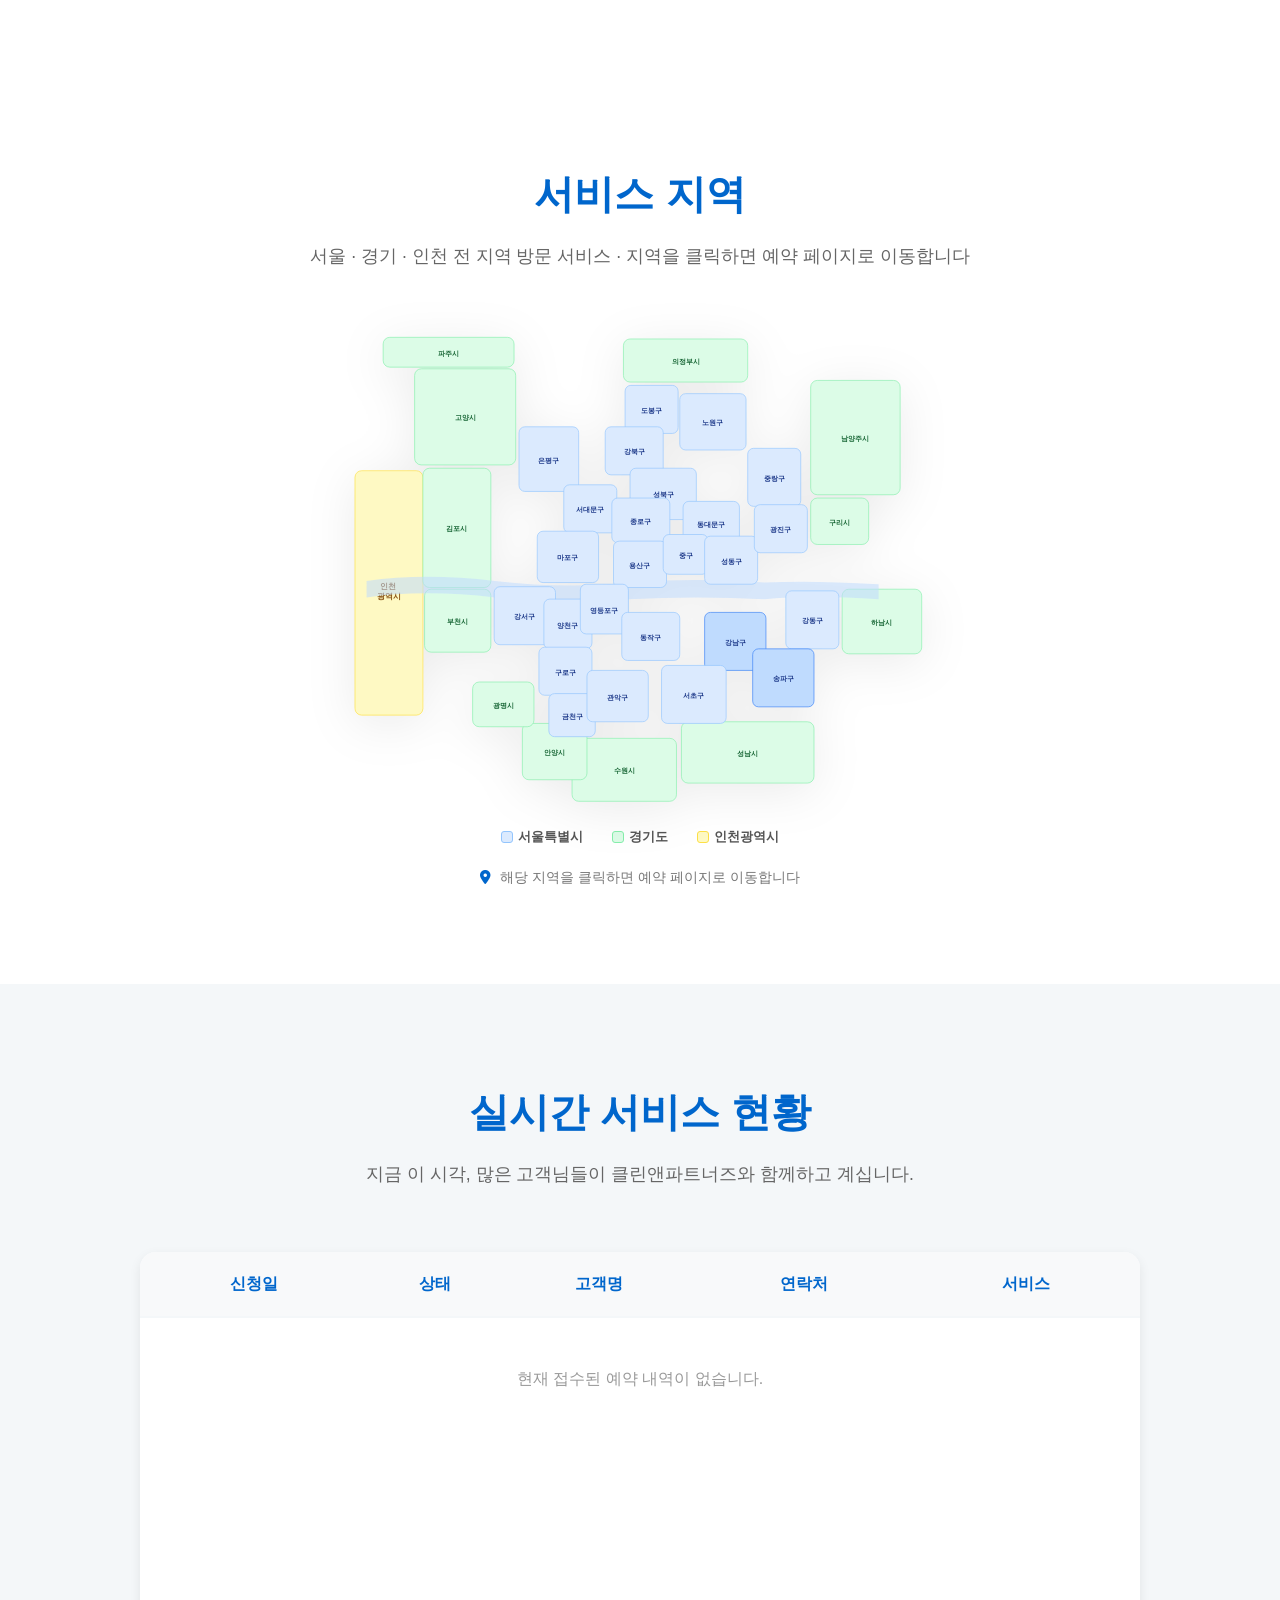
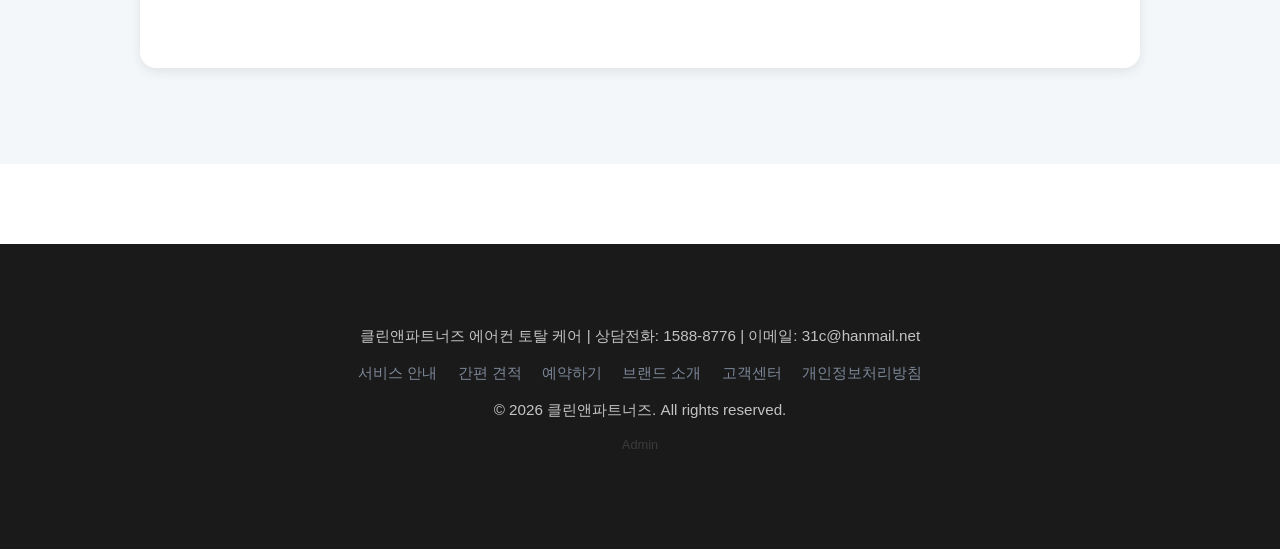
==== commit 66870094: "중간 슬라이드 배너 업그레이드: 슬라이드 번호, 업체명/이미지제목/총대수/소요시간/투입인원/소요일자 표시 및 DB 컬럼 추가, 배너 높이 2배 확장 Co-Authored-By: C" ====
--- a/public/index.html
+++ b/public/index.html
@@ -104,7 +104,7 @@
             </div>
         </section>
 
-        <section id="mid-slider" style="padding: 0; height: 40vh; min-height: 300px; position: relative; overflow: hidden;">
+        <section id="mid-slider" style="padding: 0; height: 80vh; min-height: 600px; position: relative; overflow: hidden;">
             <div class="slider-container" id="mid-slider-container">
                 <!-- JS로 동적 렌더링됨 -->
             </div>
--- a/public/style.css
+++ b/public/style.css
@@ -333,6 +333,118 @@
 .day-cell .day-status.past { background: #f5f5f5; color: #9e9e9e; }
 
 /* =============================================
+   중간 슬라이드 배너 (Mid Banner)
+   ============================================= */
+.mid-slide {
+    position: absolute;
+    inset: 0;
+    background-size: cover;
+    background-position: center;
+    display: flex;
+    align-items: center;
+    opacity: 0;
+    transition: opacity 0.8s ease;
+}
+.mid-slide.active { opacity: 1; }
+
+.mid-slide-content {
+    padding: 0 6%;
+    max-width: 55%;
+    color: #fff;
+}
+
+.mid-slide-number {
+    font-size: 5rem;
+    font-weight: 900;
+    line-height: 1;
+    color: rgba(255,255,255,0.18);
+    letter-spacing: -2px;
+    margin-bottom: 0.2rem;
+    font-family: 'Arial Black', sans-serif;
+}
+
+.mid-slide-company {
+    font-size: 0.9rem;
+    font-weight: 600;
+    color: #90cdf4;
+    background: rgba(26,86,219,0.2);
+    border: 1px solid rgba(144,205,244,0.4);
+    display: inline-block;
+    padding: 4px 14px;
+    border-radius: 20px;
+    margin-bottom: 1rem;
+    letter-spacing: 0.04em;
+}
+
+.mid-slide-title {
+    font-size: 2.2rem;
+    font-weight: 800;
+    line-height: 1.25;
+    margin: 0 0 0.6rem;
+    color: #fff;
+    text-shadow: 0 2px 8px rgba(0,0,0,0.4);
+}
+
+.mid-slide-desc {
+    font-size: 1rem;
+    color: rgba(255,255,255,0.8);
+    margin-bottom: 1.6rem;
+    line-height: 1.6;
+}
+
+.mid-slide-stats {
+    display: flex;
+    flex-wrap: wrap;
+    gap: 12px;
+    margin-top: 1.4rem;
+}
+
+.mid-stat {
+    background: rgba(255,255,255,0.12);
+    border: 1px solid rgba(255,255,255,0.25);
+    border-radius: 10px;
+    padding: 10px 18px;
+    display: flex;
+    flex-direction: column;
+    align-items: center;
+    min-width: 90px;
+    backdrop-filter: blur(4px);
+}
+
+.mid-stat-label {
+    font-size: 0.72rem;
+    color: rgba(255,255,255,0.65);
+    letter-spacing: 0.06em;
+    margin-bottom: 4px;
+    font-weight: 600;
+}
+
+.mid-stat-value {
+    font-size: 1.1rem;
+    font-weight: 800;
+    color: #fff;
+    letter-spacing: -0.02em;
+}
+
+@media (max-width: 768px) {
+    .mid-slide-number { font-size: 3.5rem; }
+    .mid-slide-title  { font-size: 1.5rem; }
+    .mid-slide-content { max-width: 85%; padding: 0 5%; }
+    .mid-stat { padding: 8px 12px; min-width: 72px; }
+    .mid-stat-value { font-size: 0.95rem; }
+}
+
+@media (max-width: 480px) {
+    .mid-slide-number { font-size: 2.8rem; }
+    .mid-slide-title  { font-size: 1.2rem; }
+    .mid-slide-content { max-width: 95%; }
+    .mid-slide-desc { display: none; }
+    .mid-stat { padding: 6px 10px; min-width: 60px; }
+    .mid-stat-label { font-size: 0.65rem; }
+    .mid-stat-value { font-size: 0.85rem; }
+}
+
+/* =============================================
    예약 이벤트 배너 슬라이더
    ============================================= */
 .res-banner-slider {
@@ -820,7 +932,8 @@
     font-weight: 700;
     border-radius: 8px;
     opacity: 0;
-    pointer-events: none;
+    pointer-events: auto;
+    cursor: pointer;
     z-index: 9999;
     transform: translate(-50%, -140%);
     white-space: nowrap;
